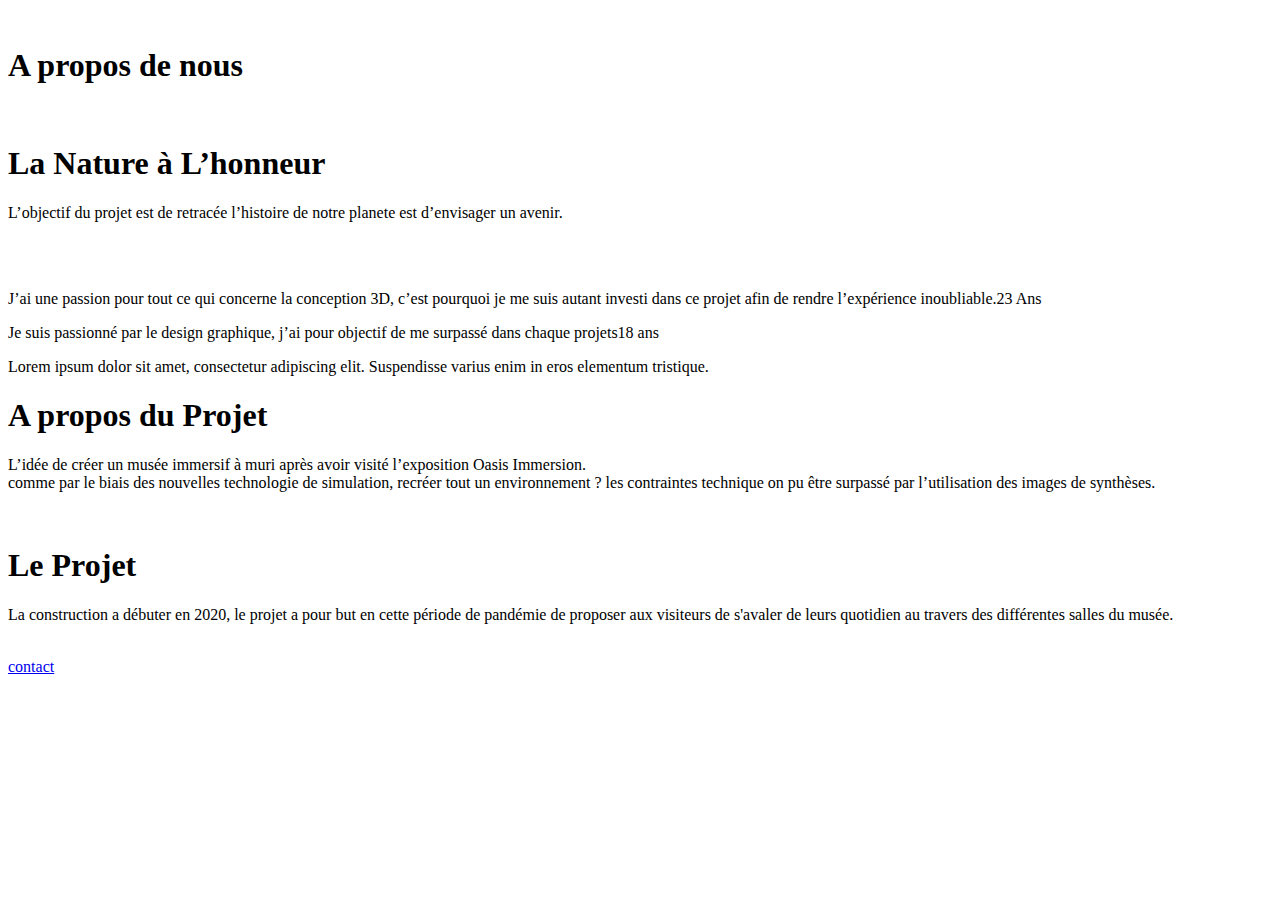
==== Pages/a-propos.html @ 8091b97d "Upload 9 ( Jérémy )" ====
<!DOCTYPE html>
<html>
<head>
  <meta charset="utf-8">
  <title>A propos</title>
  
  <link href="../Dev/Final2/tp3-gpr6-jeremy_nathan_Felix/css/TP3.css" rel="stylesheet" type="text/css">



  <link href="images/favicon.ico" rel="shortcut icon" type="image/x-icon">
  <link href="images/webclip.png" rel="apple-touch-icon">


</head>
<body class="body-a-propos">
  <div class="sectionapvideo wf-section"><img src="images/Masque-à-propos.png"  sizes="(max-width: 479px) 100vw, 300px" srcset="images/Masque-à-propos-p-500.png 500w, images/Masque-à-propos-p-800.png 800w, images/Masque-à-propos-p-1080.png 1080w, images/Masque-à-propos-p-1600.png 1600w, images/Masque-à-propos-p-2000.png 2000w" alt="" class="image"><img src="images/fond-a-propos.jpg"  sizes="(max-width: 1919px) 100vw, 1280px" srcset="images/fond-a-propos-p-500.jpg 500w, images/fond-a-propos-p-800.jpg 800w, images/fond-a-propos-p-1080.jpg 1080w, images/fond-a-propos-p-1600.jpg 1600w, images/fond-a-propos.jpg 1920w" alt="" class="image-2"></div>
  <div class="section-a-propos-de-nous wf-section">
    <h1 class="heading-3">A propos de nous</h1>
    <div class="colonnes-sections-ap">
      <div class="colonne">
        <div class="la-nature-a-lhonneur"><img src="images/icon_clean_energy_earth__dv6opfh72zsm_large.png"  alt="">
          <div class="textbloclnal">
            <h1 class="heading-5">La Nature à L’honneur</h1>
            <p class="lobjetif">L’objectif du projet est de retracée l’histoire de notre planete est d’envisager un avenir.</p>
          </div><img src="images/noun-leaf-1354335-535353.svg"  alt="" class="image-4">
        </div>
      </div>
      <div class="colonne">
        <div class="apdn-bloc"><img src="images/rebecca-orlov-epic-playdate-HGVtA1zSHo4-unsplash.webp"  sizes="(max-width: 479px) 100vw, (max-width: 767px) 50vw, (max-width: 991px) 41vw, (max-width: 1919px) 45vw, (max-width: 5565px) 46vw, 2560px" srcset="images/rebecca-orlov-epic-playdate-HGVtA1zSHo4-unsplash-p-500.webp 500w, images/rebecca-orlov-epic-playdate-HGVtA1zSHo4-unsplash-p-800.webp 800w, images/rebecca-orlov-epic-playdate-HGVtA1zSHo4-unsplash-p-1080.webp 1080w, images/rebecca-orlov-epic-playdate-HGVtA1zSHo4-unsplash-p-1600.webp 1600w, images/rebecca-orlov-epic-playdate-HGVtA1zSHo4-unsplash-p-2000.webp 2000w, images/rebecca-orlov-epic-playdate-HGVtA1zSHo4-unsplash.webp 2560w" alt="" class="image-vert"></div>
        <div class="apdn-text-bloc">
          <p class="txt-apdn">J’ai une passion pour tout ce qui concerne la conception 3D, c’est pourquoi je me suis autant investi dans ce projet afin de rendre l’expérience inoubliable.23 Ans</p>
          <p class="txt-apdn">Je suis passionné par le design graphique, j’ai pour objectif de me surpassé dans chaque projets18 ans</p>
          <p class="txt-apdn">Lorem ipsum dolor sit amet, consectetur adipiscing elit. Suspendisse varius enim in eros elementum tristique. </p>
        </div>
      </div>
    </div>
  </div>
  <div class="section-a-propos-du-projet wf-section">
    <h1 class="heading-3">A propos du Projet</h1>
    <div class="colonnes-sections-ap">
      <div class="colonne">
        <div class="apdp-text-bloc">
          <p class="le-projet">L’idée de créer un musée immersif à muri après avoir visité l’exposition Oasis Immersion.<br>comme par le biais des nouvelles technologie de simulation, recréer tout un environnement ? les contraintes technique on pu être surpassé par l’utilisation des images de synthèses.</p>
        </div>
        <div class="apdn-bloc"><img src="images/rebecca-orlov-epic-playdate-HGVtA1zSHo4-unsplash.webp"  sizes="(max-width: 479px) 100vw, (max-width: 767px) 50vw, (max-width: 991px) 40vw, (max-width: 1919px) 45vw, (max-width: 5565px) 46vw, 2560px" srcset="images/rebecca-orlov-epic-playdate-HGVtA1zSHo4-unsplash-p-500.webp 500w, images/rebecca-orlov-epic-playdate-HGVtA1zSHo4-unsplash-p-800.webp 800w, images/rebecca-orlov-epic-playdate-HGVtA1zSHo4-unsplash-p-1080.webp 1080w, images/rebecca-orlov-epic-playdate-HGVtA1zSHo4-unsplash-p-1600.webp 1600w, images/rebecca-orlov-epic-playdate-HGVtA1zSHo4-unsplash-p-2000.webp 2000w, images/rebecca-orlov-epic-playdate-HGVtA1zSHo4-unsplash.webp 2560w" alt="" class="image-vert"></div>
      </div>
      <div class="colonne">
        <div class="le-projet-bloc">
          <div></div>
          <h1 class="heading-5">Le Projet</h1>
          <p class="le-projet">La construction a débuter en 2020, le projet a pour but en cette période de pandémie de proposer aux visiteurs de s&#x27;avaler de leurs quotidien au travers des différentes salles du musée.</p><img src="images/Chantier-small.webp"  sizes="(max-width: 479px) 100vw, (max-width: 767px) 46vw, (max-width: 991px) 40vw, 45vw" srcset="images/Chantier-small.webp 500w, images/Chantier-small.webp 800w" alt="" class="image-5">
        </div>
      </div>
    </div>
  </div>
  <div class="section-tecnologies-et-boutique wf-section">
    <div class="colonnes-sections-ap"></div>
    <div class="section-contact">
      <a href="#" class="bouton2 w-button">contact</a>
    </div>
  </div>

</body>
</html>
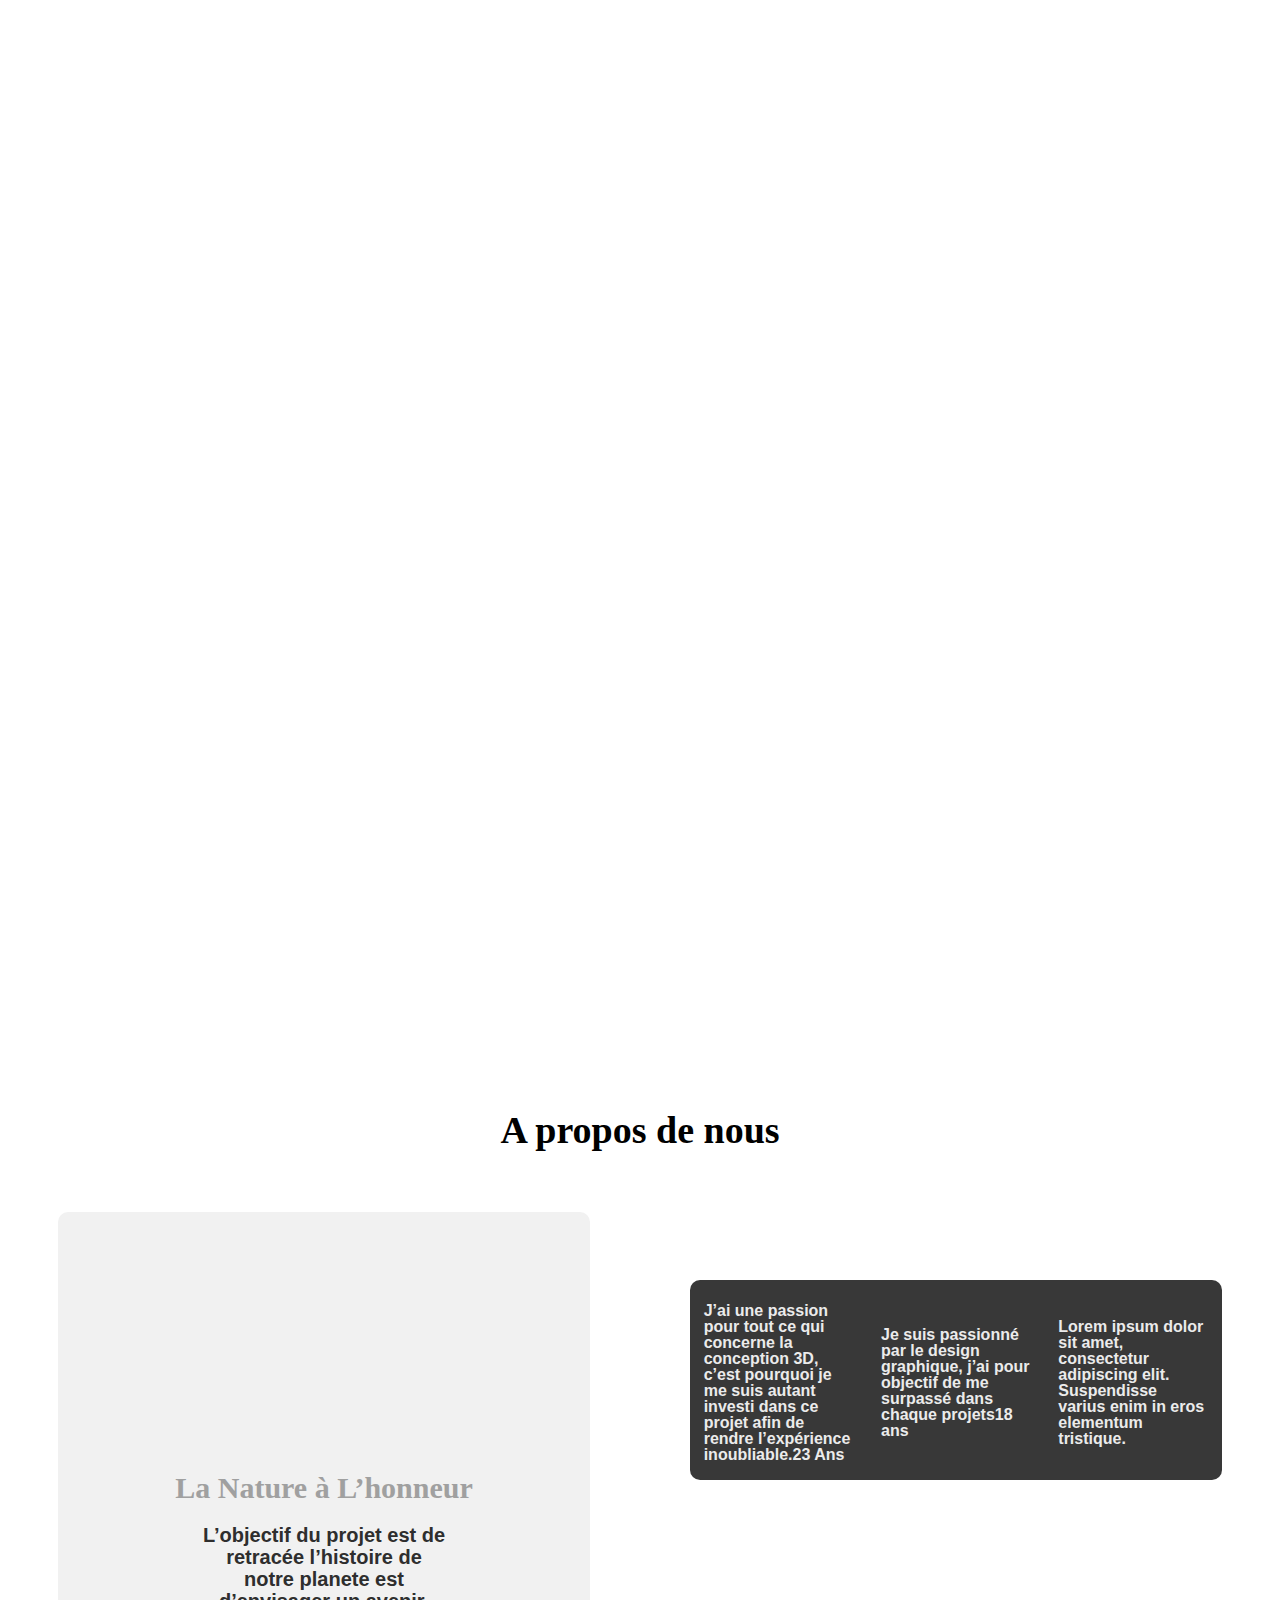
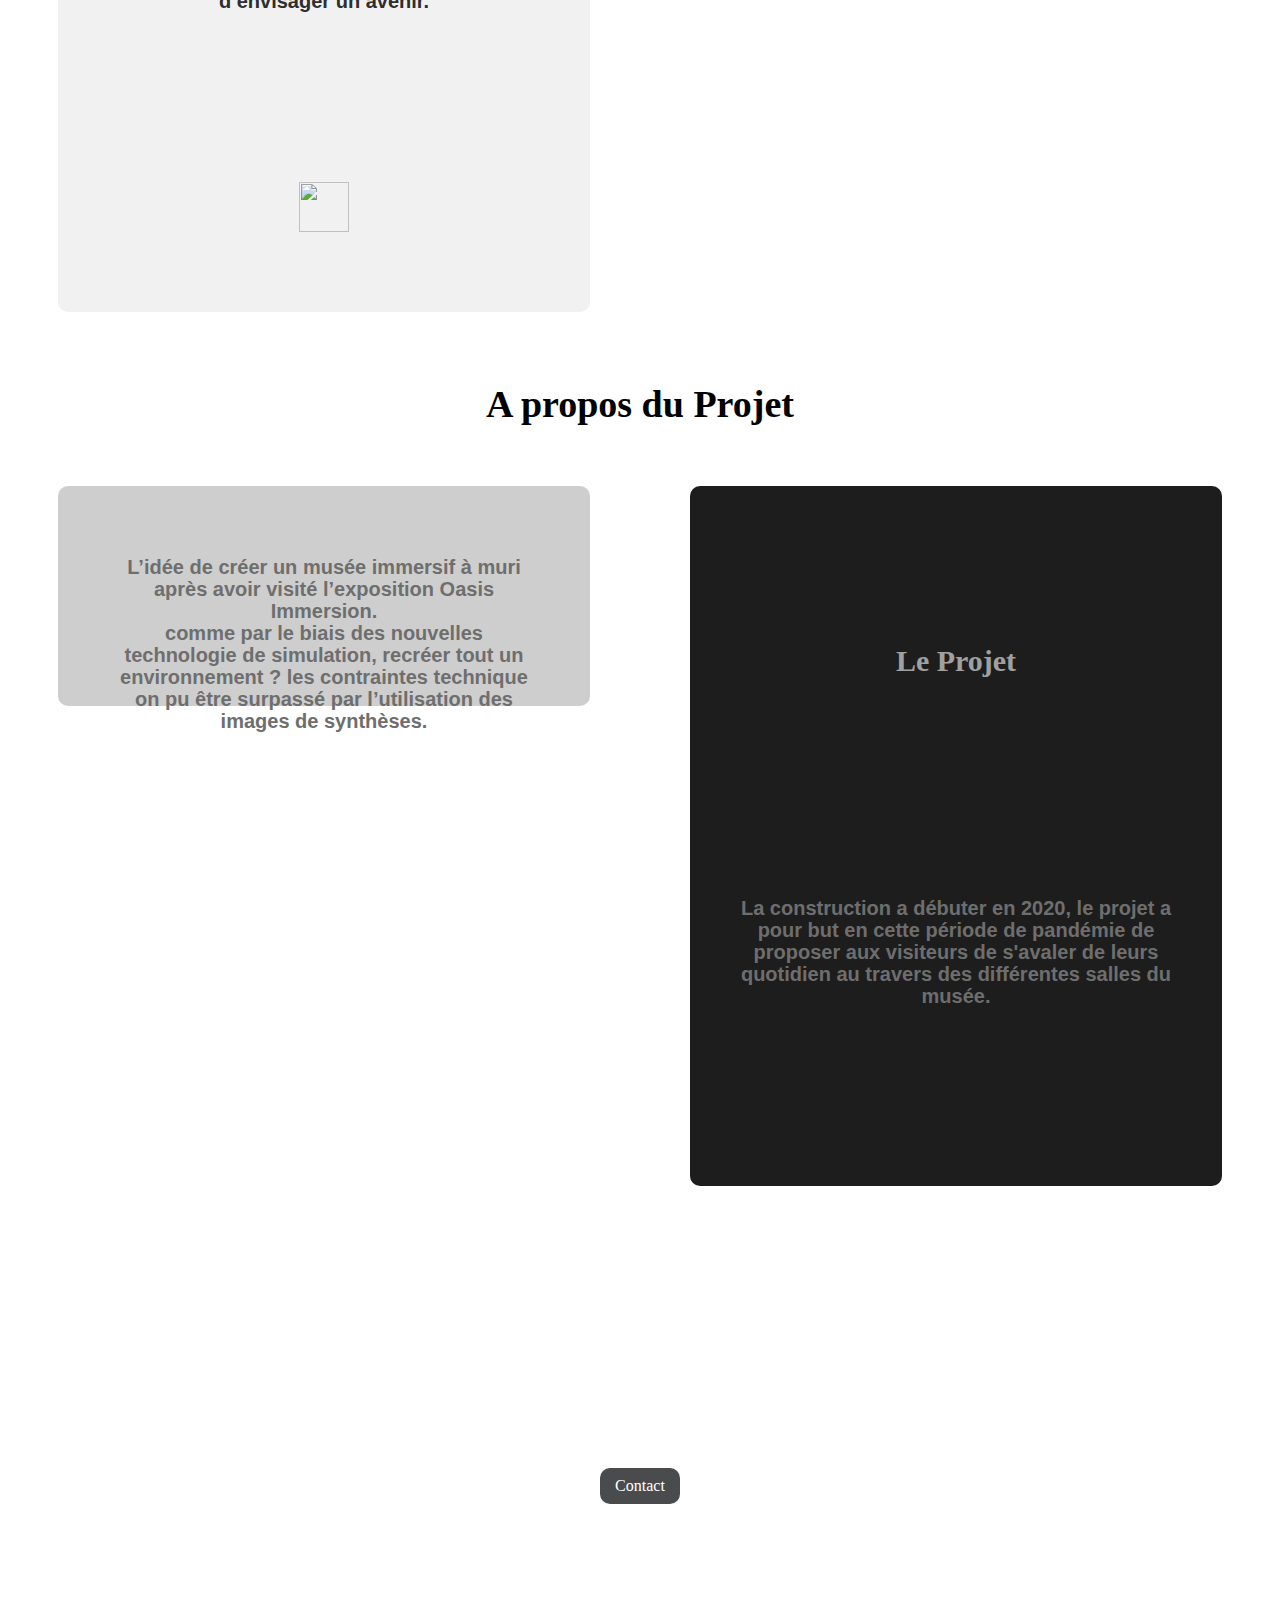
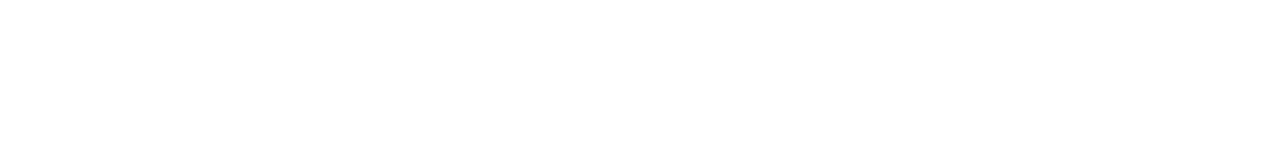
==== commit 4a71781d: "Upload 11 ( Jérémy )" ====
--- a/Pages/a-propos.html
+++ b/Pages/a-propos.html
@@ -4,7 +4,7 @@
   <meta charset="utf-8">
   <title>A propos</title>
   
-  <link href="../Dev/Final2/tp3-gpr6-jeremy_nathan_Felix/css/TP3.css" rel="stylesheet" type="text/css">
+  <link href="../css/TP3.css" rel="stylesheet" type="text/css">
 
 
 
@@ -57,7 +57,7 @@
   <div class="section-tecnologies-et-boutique wf-section">
     <div class="colonnes-sections-ap"></div>
     <div class="section-contact">
-      <a href="#" class="bouton2 w-button">contact</a>
+      <a href="contact.html" class="bouton2 w-button">Contact</a>
     </div>
   </div>
 
--- a/css/TP3.css
+++ b/css/TP3.css
@@ -0,0 +1,1307 @@
+
+/* Style des bodys */
+
+.body-home-page {
+    display: block;
+    -webkit-box-pack: center;
+    -webkit-justify-content: center;
+    -ms-flex-pack: center;
+    justify-content: center;
+    -webkit-box-align: start;
+    -webkit-align-items: flex-start;
+    -ms-flex-align: start;
+    align-items: flex-start;
+    background-color: #000;
+  }
+  
+  .contact-body {
+    display: -webkit-box;
+    display: -webkit-flex;
+    display: -ms-flexbox;
+    display: flex;
+    -webkit-box-pack: center;
+    -webkit-justify-content: center;
+    -ms-flex-pack: center;
+    justify-content: center;
+    -webkit-box-align: center;
+    -webkit-align-items: center;
+    -ms-flex-align: center;
+    align-items: center;
+    background-image: url('../Assets/Muséesalleexterieur.png');
+    background-position: 0px 0px;
+    background-size: auto;
+    /*padding-left: 25%;*/
+  }
+  .contact-body {
+    display: -webkit-box;
+    display: -webkit-flex;
+    display: -ms-flexbox;
+    display: flex;
+    -webkit-box-orient: vertical;
+    -webkit-box-direction: normal;
+    -webkit-flex-direction: column;
+    -ms-flex-direction: column;
+    flex-direction: column;
+    -webkit-justify-content: space-around;
+    -ms-flex-pack: distribute;
+    justify-content: space-around;
+    -webkit-box-align: center;
+    -webkit-align-items: center;
+    -ms-flex-align: center;
+    align-items: center;
+    background-color: #000;
+  }
+  
+  .body-2 {
+    display: -webkit-box;
+    display: -webkit-flex;
+    display: -ms-flexbox;
+    display: flex;
+    -webkit-box-orient: vertical;
+    -webkit-box-direction: normal;
+    -webkit-flex-direction: column;
+    -ms-flex-direction: column;
+    flex-direction: column;
+    -webkit-box-pack: center;
+    -webkit-justify-content: center;
+    -ms-flex-pack: center;
+    justify-content: center;
+    -webkit-box-align: center;
+    -webkit-align-items: center;
+    -ms-flex-align: center;
+    align-items: center;
+    background-color: #000;
+    color: #444;
+  }
+  
+  .body-a-propos {
+    background-color: #fff;
+  }
+  
+  .bodysalles {
+    background-color: #000;
+  }
+ 
+  .body-boutique {
+    max-height: 200vh;
+    background-color: #000;
+  }
+
+  /*Images */
+
+  .div-block-home-logo-text {
+    position: relative;
+    display: -webkit-box;
+    display: -webkit-flex;
+    display: -ms-flexbox;
+    display: flex;
+    margin-left: 50px;
+    -webkit-box-align: center;
+    -webkit-align-items: center;
+    -ms-flex-align: center;
+    align-items: center;
+  }
+  
+  .image {
+    position: absolute;
+    top: 0px;
+    z-index: 10;
+  }
+  
+  .imagemusee {
+    width: 700px;
+    height: 500px;
+    border-radius: 10px;
+    background-color: transparent;
+    background-image: url('https://d3e54v103j8qbb.cloudfront.net/img/background-image.svg');
+    background-position: 0px 0px;
+    background-size: auto;
+  }
+  .image-2 {
+    position: absolute;
+    top: 0px;
+    height: auto;
+    max-height: 800px;
+  }
+
+  .image-3 {
+    max-width: 200px;
+  }
+
+  .image-4 {
+    width: 50px;
+    height: 50px;
+  }
+
+  .image-6 {
+    width: 100px;
+    max-width: none;
+  }
+
+  .image-vert {
+    border-radius: 10px;
+  }
+
+  img {
+    max-width: 100%;
+    vertical-align: middle;
+    display: inline-block;
+  }
+
+  .imageap {
+    border-radius: 8px;
+    background-image: url('https://d3e54v103j8qbb.cloudfront.net/img/background-image.svg');
+    background-position: 0px 0px;
+    background-size: auto;
+  }
+  
+  .imageboutique {
+    display: -webkit-box;
+    display: -webkit-flex;
+    display: -ms-flexbox;
+    display: flex;
+    height: 50vh;
+    -webkit-justify-content: space-around;
+    -ms-flex-pack: distribute;
+    justify-content: space-around;
+    -webkit-box-align: center;
+    -webkit-align-items: center;
+    -ms-flex-align: center;
+    align-items: center;
+  }
+  
+
+  .imageapropos {
+    width: 700px;
+    height: 500px;
+    border-radius: 10px;
+    background-image: url('https://d3e54v103j8qbb.cloudfront.net/img/background-image.svg');
+    background-position: 0px 0px;
+    background-size: auto;
+  }
+
+  .imageboutiaue {
+    width: 700px;
+    height: 500px;
+    border-radius: 10px;
+  }
+  
+  .logo-du-musee {
+    display: -webkit-box;
+    display: -webkit-flex;
+    display: -ms-flexbox;
+    display: flex;
+    width: 150px;
+    height: 100px;
+    -webkit-box-orient: horizontal;
+    -webkit-box-direction: normal;
+    -webkit-flex-direction: row;
+    -ms-flex-direction: row;
+    flex-direction: row;
+    -webkit-justify-content: space-around;
+    -ms-flex-pack: distribute;
+    justify-content: space-around;
+    -webkit-box-align: center;
+    -webkit-align-items: center;
+    -ms-flex-align: center;
+    align-items: center;
+    border-radius: 8px;
+    background-color: #eee;
+  }
+
+  .icon {
+    background-image: url('https://d3e54v103j8qbb.cloudfront.net/img/background-image.svg');
+    background-position: 0px 0px;
+    background-size: contain;
+  }
+
+  .image-7 {
+    width: 200px;
+    max-width: none;
+  }
+
+  .image-8 {
+    width: 100px;
+    max-width: none;
+  }
+
+ /*  Titres  */
+  
+ .titre-choisir-une-epoque {
+  font-family: Montserrat, sans-serif;
+  color: #fff;
+  font-weight: 900;
+  text-align: center;
+  text-transform: uppercase;
+}
+
+
+/*  Heading  */ 
+
+.heading-2 {
+  text-align: center;
+}
+
+.heading-3 {
+  text-align: center;
+}
+
+.heading-4 {
+  text-align: center;
+}
+
+.heading-5 {
+  color: #a0a0a0;
+  font-size: 30px;
+  line-height: 32px;
+  text-align: center;
+}
+
+.heading-6-contact {
+  margin-bottom: 5px;
+  margin-left: 10px;
+  line-height: 20px;
+  text-transform: uppercase;
+}
+
+.heading-6 {
+  margin-top: 50px;
+  font-family: 'Open Sans', sans-serif;
+  color: #000;
+  font-size: 30px;
+  line-height: 35px;
+  text-align: center;
+}
+
+  /* Textes */
+
+
+  .blocktextbutton {
+    color: #fff;
+    font-family: Arial, Helvetica, sans-serif;
+
+  }
+  .text-block {
+    color: #fff;
+    font-size: 50px;
+    line-height: 50px;
+    text-align: left;
+  }
+  .div-block-home-logo-text {
+    position: relative;
+    display: -webkit-box;
+    display: -webkit-flex;
+    display: -ms-flexbox;
+    display: flex;
+    margin-left: 50px;
+    -webkit-box-align: center;
+    -webkit-align-items: center;
+    -ms-flex-align: center;
+    align-items: center;
+  }
+  .text-block-2 {
+    margin-left: 5%;
+    font-size: 20px;
+    font-weight: 700;
+  }
+  .text-block-3 {
+    font-size: 20px;
+    font-weight: 700;
+  }
+  .text-vivez-une-experience {
+    font-family: Montserrat, sans-serif;
+    color: #fff;
+    font-weight: 700;
+    text-align: center;
+    text-transform: uppercase;
+  }
+  .text-field {
+    border-radius: 10px;
+  }
+
+  .text-field-2 {
+    border-radius: 10px;
+  }
+
+  .textarea {
+    border-radius: 10px;
+  }
+  
+  .separator-text {
+    width: 2px;
+    height: 15px;
+    background-color: #fff;
+  }
+
+  .separator {
+    width: 50px;
+    height: 50px;
+    max-width: 50px;
+  }
+  
+  .text-field {
+    border-radius: 10px;
+  }
+
+  .text-field-2 {
+    border-radius: 10px;
+  }
+
+  .textarea {
+    border-radius: 10px;
+  }
+
+  .textbloclnal {
+    display: -webkit-box;
+    display: -webkit-flex;
+    display: -ms-flexbox;
+    display: flex;
+    -webkit-box-orient: vertical;
+    -webkit-box-direction: normal;
+    -webkit-flex-direction: column;
+    -ms-flex-direction: column;
+    flex-direction: column;
+    -webkit-justify-content: space-around;
+    -ms-flex-pack: distribute;
+    justify-content: space-around;
+    -webkit-box-align: center;
+    -webkit-align-items: center;
+    -ms-flex-align: center;
+    align-items: center;
+  }
+
+  .lobjetif {
+    max-width: 250px;
+    margin-top: 10px;
+    font-family: 'Open Sans', sans-serif;
+    color: #2e2e2e;
+    font-size: 20px;
+    line-height: 22px;
+    font-weight: 800;
+    text-align: center;
+  }
+
+  .apdn-text-bloc {
+    display: -webkit-box;
+    display: -webkit-flex;
+    display: -ms-flexbox;
+    display: flex;
+    height: auto;
+    min-height: 200px;
+    margin-top: 50px;
+    -webkit-box-orient: horizontal;
+    -webkit-box-direction: normal;
+    -webkit-flex-direction: row;
+    -ms-flex-direction: row;
+    flex-direction: row;
+    -webkit-justify-content: space-around;
+    -ms-flex-pack: distribute;
+    justify-content: space-around;
+    -webkit-box-align: center;
+    -webkit-align-items: center;
+    -ms-flex-align: center;
+    align-items: center;
+    border-radius: 10px;
+    background-color: #383838;
+  }
+
+  .txt-apdn {
+    max-width: 150px;
+    margin-right: 10px;
+    margin-left: 10px;
+    font-family: 'Open Sans', sans-serif;
+    color: #ebebeb;
+    line-height: 16px;
+    font-weight: 700;
+    text-align: left;
+  }
+
+
+ 
+
+/* Buttons */
+
+  .button {
+    border-radius: 0px;
+    background-color: transparent;
+    font-weight: 700;
+    text-align: center;
+    text-transform: uppercase;
+    color: #fff;
+    text-decoration: none;
+    font-family: Arial, Helvetica, sans-serif; 
+  }
+  
+  .button.w--current {
+    margin-right: 50px;
+  }
+  
+  .button-2 {
+    border-radius: 10px;
+  }
+
+  .button-present {
+    margin-right: 10px;
+  }
+  .button-present.w--current {
+    margin-right: 0px;
+    border-radius: 10px;
+  }
+  .button-futur {
+    padding-left: 10px;
+  }
+  
+  .button-futur.w--current {
+    padding-left: 15px;
+    border-radius: 10px;
+  }
+  
+  .bouton2 {
+    border-radius: 10px;
+    background-color: #000;
+
+  }
+
+  .bouton-pass {
+    margin-left: 0px;
+  }
+  
+  .bouton-pass.w--current {
+    border-radius: 10px;
+  }
+
+  .block-de-bouton-epoque {
+    position: absolute;
+    bottom: 10%;
+    display: -webkit-box;
+    display: -webkit-flex;
+    display: -ms-flexbox;
+    display: flex;
+    width: 50%;
+    -webkit-box-orient: horizontal;
+    -webkit-box-direction: normal;
+    -webkit-flex-direction: row;
+    -ms-flex-direction: row;
+    flex-direction: row;
+    -webkit-justify-content: space-around;
+    -ms-flex-pack: distribute;
+    justify-content: space-around;
+    -webkit-box-align: center;
+    -webkit-align-items: center;
+    -ms-flex-align: center;
+    align-items: center;
+  }
+
+  .w-button {
+    display: inline-block;
+    padding: 9px 15px;
+    background-color: #4a4b4d;
+    color: white;
+    border: 0;
+    line-height: inherit;
+    text-decoration: none;
+    cursor: pointer;
+    border-radius: 10;
+  }
+
+/* Blocs */
+
+.div-block {
+  width: 100%;
+  height: 100%;
+}
+
+.bloctab {
+  display: -webkit-box;
+  display: -webkit-flex;
+  display: -ms-flexbox;
+  display: flex;
+  width: 100%;
+  height: 100%;
+  justify-content: space-around;
+  padding-left: 15%;
+}
+
+
+
+.div-block-2 {
+  border-radius: 8px;
+  background-image: url('https://d3e54v103j8qbb.cloudfront.net/img/background-image.svg');
+  background-position: 0px 0px;
+  background-size: auto;
+}
+
+
+
+.div-block-3 {
+  display: -webkit-box;
+  display: -webkit-flex;
+  display: -ms-flexbox;
+  display: flex;
+  -webkit-justify-content: space-around;
+  -ms-flex-pack: distribute;
+  justify-content: space-around;
+  -webkit-box-align: center;
+  -webkit-align-items: center;
+  -ms-flex-align: center;
+  align-items: center;
+  border-radius: 8px;
+  background-color: #494949;
+}
+
+
+.div-block-4 {
+  width: 50px;
+  height: 50px;
+  background-color: #69ff3b;
+  color: transparent;
+}
+
+.div-block-5 {
+  width: 500px;
+  height: 250px;
+}
+  
+.bock-contact-blur {
+  width: 1000px;
+  height: 500px;
+  border-radius: 10px;
+  background-color: rgba(78, 78, 78, 0.28);
+}
+  
+.div-block-6 {
+  display: -webkit-box;
+  display: -webkit-flex;
+  display: -ms-flexbox;
+  display: flex;
+  -webkit-box-orient: horizontal;
+  -webkit-box-direction: normal;
+  -webkit-flex-direction: row;
+  -ms-flex-direction: row;
+  flex-direction: row;
+  -webkit-box-pack: justify;
+  -webkit-justify-content: space-between;
+  -ms-flex-pack: justify;
+  justify-content: space-between;
+  -webkit-box-align: center;
+  -webkit-align-items: center;
+  -ms-flex-align: center;
+  align-items: center;
+}
+
+.product-box {
+  margin: 50px;
+}
+
+.contact-block {
+  display: -webkit-box;
+  display: -webkit-flex;
+  display: -ms-flexbox;
+  display: flex;
+  max-width: 900px;
+  min-height: 250px;
+  min-width: 900px;
+  -webkit-box-orient: horizontal;
+  -webkit-box-direction: normal;
+  -webkit-flex-direction: row;
+  -ms-flex-direction: row;
+  flex-direction: row;
+  -webkit-box-pack: start;
+  -webkit-justify-content: flex-start;
+  -ms-flex-pack: start;
+  justify-content: flex-start;
+  border-radius: 10px;
+}
+
+.div-bloc-c {
+  width: 50%;
+  border-top-right-radius: 10px;
+  border-bottom-right-radius: 10px;
+  background-color: #fff;
+}
+
+.div-bloc-c.bleu {
+  display: -webkit-box;
+  display: -webkit-flex;
+  display: -ms-flexbox;
+  display: flex;
+  -webkit-box-pack: center;
+  -webkit-justify-content: center;
+  -ms-flex-pack: center;
+  justify-content: center;
+  -webkit-box-align: center;
+  -webkit-align-items: center;
+  -ms-flex-align: center;
+  align-items: center;
+  border-radius: 10px 0px 0px 10px;
+  background-color: rgb(83, 170, 163);
+}
+
+.div-bloc-c.rouge {
+  display: -webkit-box;
+  display: -webkit-flex;
+  display: -ms-flexbox;
+  display: flex;
+  -webkit-box-pack: center;
+  -webkit-justify-content: center;
+  -ms-flex-pack: center;
+  justify-content: center;
+  -webkit-box-align: center;
+  -webkit-align-items: center;
+  -ms-flex-align: center;
+  align-items: center;
+  border-radius: 10px 0px 0px 10px;
+  background-color: rgb(83, 170, 163);
+}
+
+.div-bloc-c.green {
+  display: -webkit-box;
+  display: -webkit-flex;
+  display: -ms-flexbox;
+  display: flex;
+  -webkit-box-pack: center;
+  -webkit-justify-content: center;
+  -ms-flex-pack: center;
+  justify-content: center;
+  -webkit-box-align: center;
+  -webkit-align-items: center;
+  -ms-flex-align: center;
+  align-items: center;
+  border-radius: 10px 0px 0px 10px;
+  background-color: rgb(83, 170, 163);
+}
+
+.div-block-7 {
+  display: -webkit-box;
+  display: -webkit-flex;
+  display: -ms-flexbox;
+  display: flex;
+  margin-left: 10px;
+  -webkit-box-pack: start;
+  -webkit-justify-content: flex-start;
+  -ms-flex-pack: start;
+  justify-content: flex-start;
+  -webkit-box-align: center;
+  -webkit-align-items: center;
+  -ms-flex-align: center;
+  align-items: center;
+}
+
+.text-block-4 {
+  color: #5c5c5c;
+  font-weight: 700;
+}
+
+.div-block-8 {
+  width: 6px;
+  height: 6px;
+  margin-right: 5px;
+  border-style: none;
+  border-width: 2px;
+  border-color: #00d4ff;
+  border-radius: 10px;
+  background-color: #00ff84;
+}
+
+.div-block-8.orange {
+  background-color: #ff8400;
+}
+  /* Paragraphes */
+
+  .paragraph {
+    max-width: 750px;
+  }
+  
+  
+  .paragraph-2 {
+    max-width: 700px;
+    margin-left: 40px;
+    font-size: 20px;
+    line-height: 25px;
+    font-weight: 400;
+    display: block;
+    max-width: 300px;
+    margin-left: 50px;
+    -webkit-box-align: center;
+    -webkit-align-items: center;
+    -ms-flex-align: center;
+    align-items: center;
+    color: #ebebeb;
+    font-size: 20px;
+    line-height: 22px;
+    font-weight: 700;
+    font-family: Arial, Helvetica, sans-serif;
+  }
+
+  .paragraph-3 {
+    max-width: 250px;
+    color: #d6d6d6;
+    font-family: Arial, Helvetica, sans-serif;
+  }
+  
+
+  .paragraph-4 {
+    max-width: 250px;
+  }
+
+
+  .body {
+    margin: 0;
+    min-height: 100%;
+    background-color: #fff;
+    font-family: Arial, sans-serif;
+    font-size: 14px;
+    line-height: 20px;
+    color: #333;
+  }
+
+  h1,
+  h2,
+  h3,
+  h4,
+  h5,
+  h6 {
+    font-weight: bold;
+    margin-bottom: 10px;
+  }
+  h1 {
+    font-size: 38px;
+    line-height: 44px;
+    margin-top: 20px;
+  }
+  h2 {
+    font-size: 32px;
+    line-height: 36px;
+    margin-top: 20px;
+  }
+  h3 {
+    font-size: 24px;
+    line-height: 30px;
+    margin-top: 20px;
+  }
+  h4 {
+    font-size: 18px;
+    line-height: 24px;
+    margin-top: 10px;
+  }
+  h5 {
+    font-size: 14px;
+    line-height: 20px;
+    margin-top: 10px;
+  }
+  h6 {
+    font-size: 12px;
+    line-height: 18px;
+    margin-top: 10px;
+  }
+  p {
+    margin-top: 30;
+    margin-bottom: 10px;
+  }
+  
+
+  
+  /* Sections */
+ 
+  .sectionnormandie {
+    display: -webkit-box;
+    display: -webkit-flex;
+    display: -ms-flexbox;
+    display: flex;
+    height: 70%;
+    min-height: 500px;
+    margin-top: 10px;
+    -webkit-justify-content: space-around;
+    -ms-flex-pack: distribute;
+    justify-content: space-around;
+    -webkit-box-align: center;
+    -webkit-align-items: center;
+    -ms-flex-align: center;
+    align-items: center;
+    border-style: none;
+    border-width: 1px;
+    border-color: #fff;
+    border-radius: 10px;
+  }
+  
+  .section-2 {
+    display: -webkit-box;
+    display: -webkit-flex;
+    display: -ms-flexbox;
+    display: flex;
+    height: 30%;
+    min-height: 100px;
+    -webkit-box-pack: start;
+    -webkit-justify-content: flex-start;
+    -ms-flex-pack: start;
+    justify-content: flex-start;
+    -webkit-box-align: center;
+    -webkit-align-items: center;
+    -ms-flex-align: center;
+    align-items: center;
+    border-style: solid;
+    border-width: 1px;
+    border-color: #fff;
+    border-radius: 10px;
+    background-color: #000;
+  }
+  
+  .homepagesectionmusee {
+    display: -webkit-box;
+    display: -webkit-flex;
+    display: -ms-flexbox;
+    display: flex;
+    height: 50vh;
+    -webkit-box-orient: horizontal;
+    -webkit-box-direction: normal;
+    -webkit-flex-direction: row;
+    -ms-flex-direction: row;
+    flex-direction: row;
+    -webkit-justify-content: space-around;
+    -ms-flex-pack: distribute;
+    justify-content: space-around;
+    -webkit-box-align: center;
+    -webkit-align-items: center;
+    -ms-flex-align: center;
+    align-items: center;
+  }
+    
+  .homepagesectionapropos {
+    display: -webkit-box;
+    display: -webkit-flex;
+    display: -ms-flexbox;
+    display: flex;
+    height: 50vh;
+    -webkit-justify-content: space-around;
+    -ms-flex-pack: distribute;
+    justify-content: space-around;
+    -webkit-box-align: center;
+    -webkit-align-items: center;
+    -ms-flex-align: center;
+    align-items: center;
+  }
+
+  .homepagesectionboutique {
+    height: 50vh;
+  }
+
+  .sectionapvideo {
+    display: -webkit-box;
+    display: -webkit-flex;
+    display: -ms-flexbox;
+    display: flex;
+    height: 1080px;
+    -webkit-box-pack: center;
+    -webkit-justify-content: center;
+    -ms-flex-pack: center;
+    justify-content: center;
+    -webkit-box-align: center;
+    -webkit-align-items: center;
+    -ms-flex-align: center;
+    align-items: center;
+  }
+  
+  .section-contact {
+    display: -webkit-box;
+    display: -webkit-flex;
+    display: -ms-flexbox;
+    display: flex;
+    height: 500px;
+    -webkit-box-orient: vertical;
+    -webkit-box-direction: normal;
+    -webkit-flex-direction: column;
+    -ms-flex-direction: column;
+    flex-direction: column;
+    -webkit-box-pack: center;
+    -webkit-justify-content: center;
+    -ms-flex-pack: center;
+    justify-content: center;
+    -webkit-box-align: center;
+    -webkit-align-items: center;
+    -ms-flex-align: center;
+    align-items: center;
+  }
+
+
+
+
+  
+  .le-projet {
+    display: -webkit-box;
+    display: -webkit-flex;
+    display: -ms-flexbox;
+    display: flex;
+    height: 200px;
+    max-width: 100%;
+    min-width: 150px;
+    margin-bottom: 0px;
+    padding: 50px;
+    -webkit-box-orient: vertical;
+    -webkit-box-direction: normal;
+    -webkit-flex-direction: column;
+    -ms-flex-direction: column;
+    flex-direction: column;
+    -webkit-justify-content: space-around;
+    -ms-flex-pack: distribute;
+    justify-content: space-around;
+    -webkit-box-align: center;
+    -webkit-align-items: center;
+    -ms-flex-align: center;
+    align-items: center;
+    background-color: rgba(32, 32, 32, 0);
+    font-family: 'Open Sans', sans-serif;
+    color: #6e6e6e;
+    font-size: 20px;
+    line-height: 22px;
+    font-weight: 700;
+    text-align: center;
+    border-radius: 10px;
+  }
+
+  .le-projet-bloc {
+    display: -webkit-box;
+    display: -webkit-flex;
+    display: -ms-flexbox;
+    display: flex;
+    height: 100%;
+    min-height: 700px;
+    -webkit-box-orient: vertical;
+    -webkit-box-direction: normal;
+    -webkit-flex-direction: column;
+    -ms-flex-direction: column;
+    flex-direction: column;
+    -webkit-box-pack: justify;
+    -webkit-justify-content: space-between;
+    -ms-flex-pack: justify;
+    justify-content: space-between;
+    -webkit-box-align: center;
+    -webkit-align-items: center;
+    -ms-flex-align: center;
+    align-items: center;
+    border-radius: 10px;
+    background-color: #1d1d1d;
+  }
+
+  .apropos-de-nous-cases {
+    display: -webkit-box;
+    display: -webkit-flex;
+    display: -ms-flexbox;
+    display: flex;
+  }
+  
+  .plan-contact {
+    background-image: url('https://d3e54v103j8qbb.cloudfront.net/img/background-image.svg');
+    background-position: 0px 0px;
+    background-size: auto;
+  }
+
+
+/* Colonnes */
+
+  .columns {
+    display: -webkit-box;
+    display: -webkit-flex;
+    display: -ms-flexbox;
+    display: flex;
+    width: 100%;
+    -webkit-box-orient: horizontal;
+    -webkit-box-direction: normal;
+    -webkit-flex-direction: row;
+    -ms-flex-direction: row;
+    flex-direction: row;
+    -webkit-box-align: stretch;
+    -webkit-align-items: stretch;
+    -ms-flex-align: stretch;
+    align-items: stretch;
+  }
+  
+   .column {
+    border-style: solid;
+    border-width: 1px;
+    border-color: #fff;
+    border-radius: 10px;
+  }
+  
+  .column-2 {
+    border-style: solid;
+    border-width: 1px;
+    border-color: #fff;
+    border-radius: 10px;
+  }
+  
+  .columns-2 {
+    width: 100vw;
+    height: 100%;
+  }
+  
+  .column-3 {
+    display: -webkit-box;
+    display: -webkit-flex;
+    display: -ms-flexbox;
+    display: flex;
+    padding-left: 10px;
+    -webkit-box-pack: center;
+    -webkit-justify-content: center;
+    -ms-flex-pack: center;
+    justify-content: center;
+    -webkit-box-align: center;
+    -webkit-align-items: center;
+    -ms-flex-align: center;
+    align-items: center;
+  }
+  
+  .columns-3 {
+    height: 100%;
+  }
+
+  .column-4 {
+    display: -webkit-box;
+    display: -webkit-flex;
+    display: -ms-flexbox;
+    display: flex;
+    -webkit-box-pack: center;
+    -webkit-justify-content: center;
+    -ms-flex-pack: center;
+    justify-content: center;
+    -webkit-box-align: center;
+    -webkit-align-items: center;
+    -ms-flex-align: center;
+    align-items: center;
+  }
+  
+  .section-colonne {
+    width: 50%;
+  }
+
+  .section-1-boutique {
+    display: -webkit-box;
+    display: -webkit-flex;
+    display: -ms-flexbox;
+    display: flex;
+    height: 100%;
+    -webkit-box-orient: horizontal;
+    -webkit-box-direction: normal;
+    -webkit-flex-direction: row;
+    -ms-flex-direction: row;
+    flex-direction: row;
+    -webkit-justify-content: space-around;
+    -ms-flex-pack: distribute;
+    justify-content: space-around;
+    -webkit-box-align: stretch;
+    -webkit-align-items: stretch;
+    -ms-flex-align: stretch;
+    align-items: stretch;
+  }
+
+  .colonnes-sections-ap {
+    display: -webkit-box;
+    display: -webkit-flex;
+    display: -ms-flexbox;
+    display: flex;
+    -webkit-box-pack: center;
+    -webkit-justify-content: center;
+    -ms-flex-pack: center;
+    justify-content: center;
+  }
+  
+  .colonne {
+    width: 50%;
+    margin: 50px;
+  }
+  
+/* UI */ 
+
+  .navbar {
+    display: -webkit-box;
+    display: -webkit-flex;
+    display: -ms-flexbox;
+    display: flex;
+    height: 200px;
+    -webkit-box-pack: justify;
+    -webkit-justify-content: space-between;
+    -ms-flex-pack: justify;
+    justify-content: space-between;
+    -webkit-box-align: center;
+    -webkit-align-items: center;
+    -ms-flex-align: center;
+    align-items: center;
+    background-color: #000;
+  }
+  
+  
+  @media screen and (min-width: 1920px) {
+    .navbar {
+      border-bottom: 2px none #fff;
+      background-color: #000;
+    }
+  }
+  
+  * {
+    -webkit-box-sizing: border-box;
+    -moz-box-sizing: border-box;
+    box-sizing: border-box;
+  }
+
+  .apdp-text-bloc {
+    display: -webkit-box;
+    display: -webkit-flex;
+    display: -ms-flexbox;
+    display: flex;
+    margin-bottom: 50px;
+    -webkit-box-pack: center;
+    -webkit-justify-content: center;
+    -ms-flex-pack: center;
+    justify-content: center;
+    -webkit-box-align: center;
+    -webkit-align-items: center;
+    -ms-flex-align: center;
+    align-items: center;
+    border-radius: 10px;
+    background-color: #cecece;
+  }
+  
+  .tabs {
+    width: 100%;
+    height: 100%;
+    min-height: 700px;
+  }
+  
+  .tab-pane-tab-1 {
+    width: 100vw;
+    padding-top: 50px;
+    padding-bottom: 50px;
+  }
+  
+  .tab-pane-tab-2 {
+    width: 100vw;
+    padding-top: 50px;
+    padding-bottom: 50px;
+  }
+  
+  .tab-pane-tab-3 {
+    width: 100vw;
+    padding-top: 50px;
+    padding-bottom: 50px;
+  }
+  
+
+  .tabs-content {
+    display: -webkit-box;
+    display: -webkit-flex;
+    display: -ms-flexbox;
+    display: flex;
+    -webkit-box-pack: justify;
+    -webkit-justify-content: space-between;
+    -ms-flex-pack: justify;
+    justify-content: space-between;
+    align-items: center;
+  }
+
+  @media screen and (max-width: 479px) {
+    .tab-pane-tab-3 {
+      padding-top: 50px;
+    }
+  }
+
+  .la-nature-a-lhonneur {
+    display: -webkit-box;
+    display: -webkit-flex;
+    display: -ms-flexbox;
+    display: flex;
+    height: 100%;
+    min-height: 700px;
+    min-width: auto;
+    -webkit-box-orient: vertical;
+    -webkit-box-direction: normal;
+    -webkit-flex-direction: column;
+    -ms-flex-direction: column;
+    flex-direction: column;
+    -webkit-justify-content: space-around;
+    -ms-flex-pack: distribute;
+    justify-content: space-around;
+    -webkit-box-align: center;
+    -webkit-align-items: center;
+    -ms-flex-align: center;
+    align-items: center;
+    border-radius: 10px;
+    background-color: #f1f1f1;
+    color: #d6d6d6;
+  }
+  
+  
+  /* Utility */
+  
+  .utility-page-wrap {
+    display: -webkit-box;
+    display: -webkit-flex;
+    display: -ms-flexbox;
+    display: flex;
+    width: 100vw;
+    height: 100vh;
+    max-height: 100%;
+    max-width: 100%;
+    -webkit-box-pack: center;
+    -webkit-justify-content: center;
+    -ms-flex-pack: center;
+    justify-content: center;
+    -webkit-box-align: center;
+    -webkit-align-items: center;
+    -ms-flex-align: center;
+    align-items: center;
+  }
+  
+  .utility-page-content {
+    display: -webkit-box;
+    display: -webkit-flex;
+    display: -ms-flexbox;
+    display: flex;
+    width: 260px;
+    -webkit-box-orient: vertical;
+    -webkit-box-direction: normal;
+    -webkit-flex-direction: column;
+    -ms-flex-direction: column;
+    flex-direction: column;
+    text-align: center;
+  }
+  
+  .utility-page-form {
+    display: -webkit-box;
+    display: -webkit-flex;
+    display: -ms-flexbox;
+    display: flex;
+    -webkit-box-orient: vertical;
+    -webkit-box-direction: normal;
+    -webkit-flex-direction: column;
+    -ms-flex-direction: column;
+    flex-direction: column;
+    -webkit-box-align: stretch;
+    -webkit-align-items: stretch;
+    -ms-flex-align: stretch;
+    align-items: stretch;
+  }
+   
+  
+  .w-form-fail {
+    display: none;
+    margin-top: 10px;
+    padding: 10px;
+    background-color: #ffdede;
+  }
+
+  .w-form-done {
+    display: none;
+    padding: 20px;
+    text-align: center;
+    background-color: #dddddd;
+  }
+
+  .w-form {
+    margin: 0 0 15px;
+  }
+
+  .link-2 {
+    color: #000;
+  }
+
+  
+
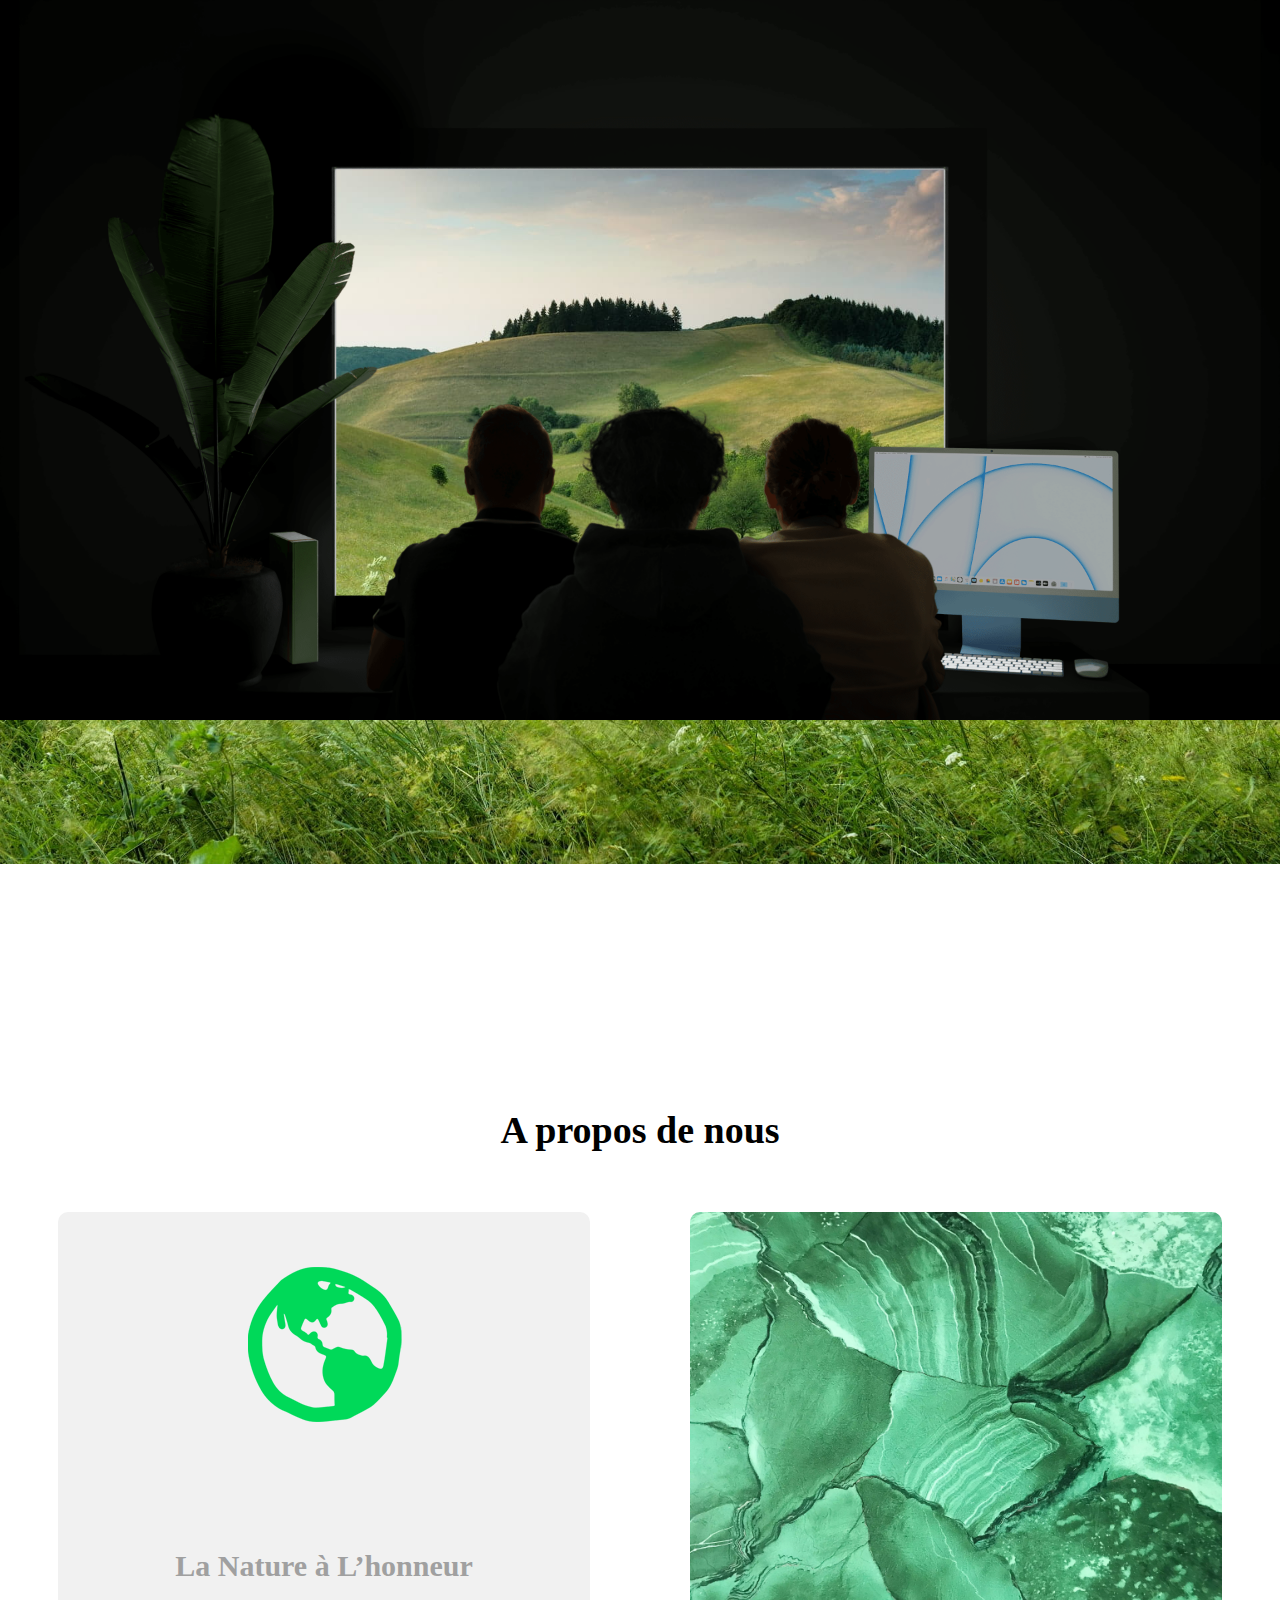
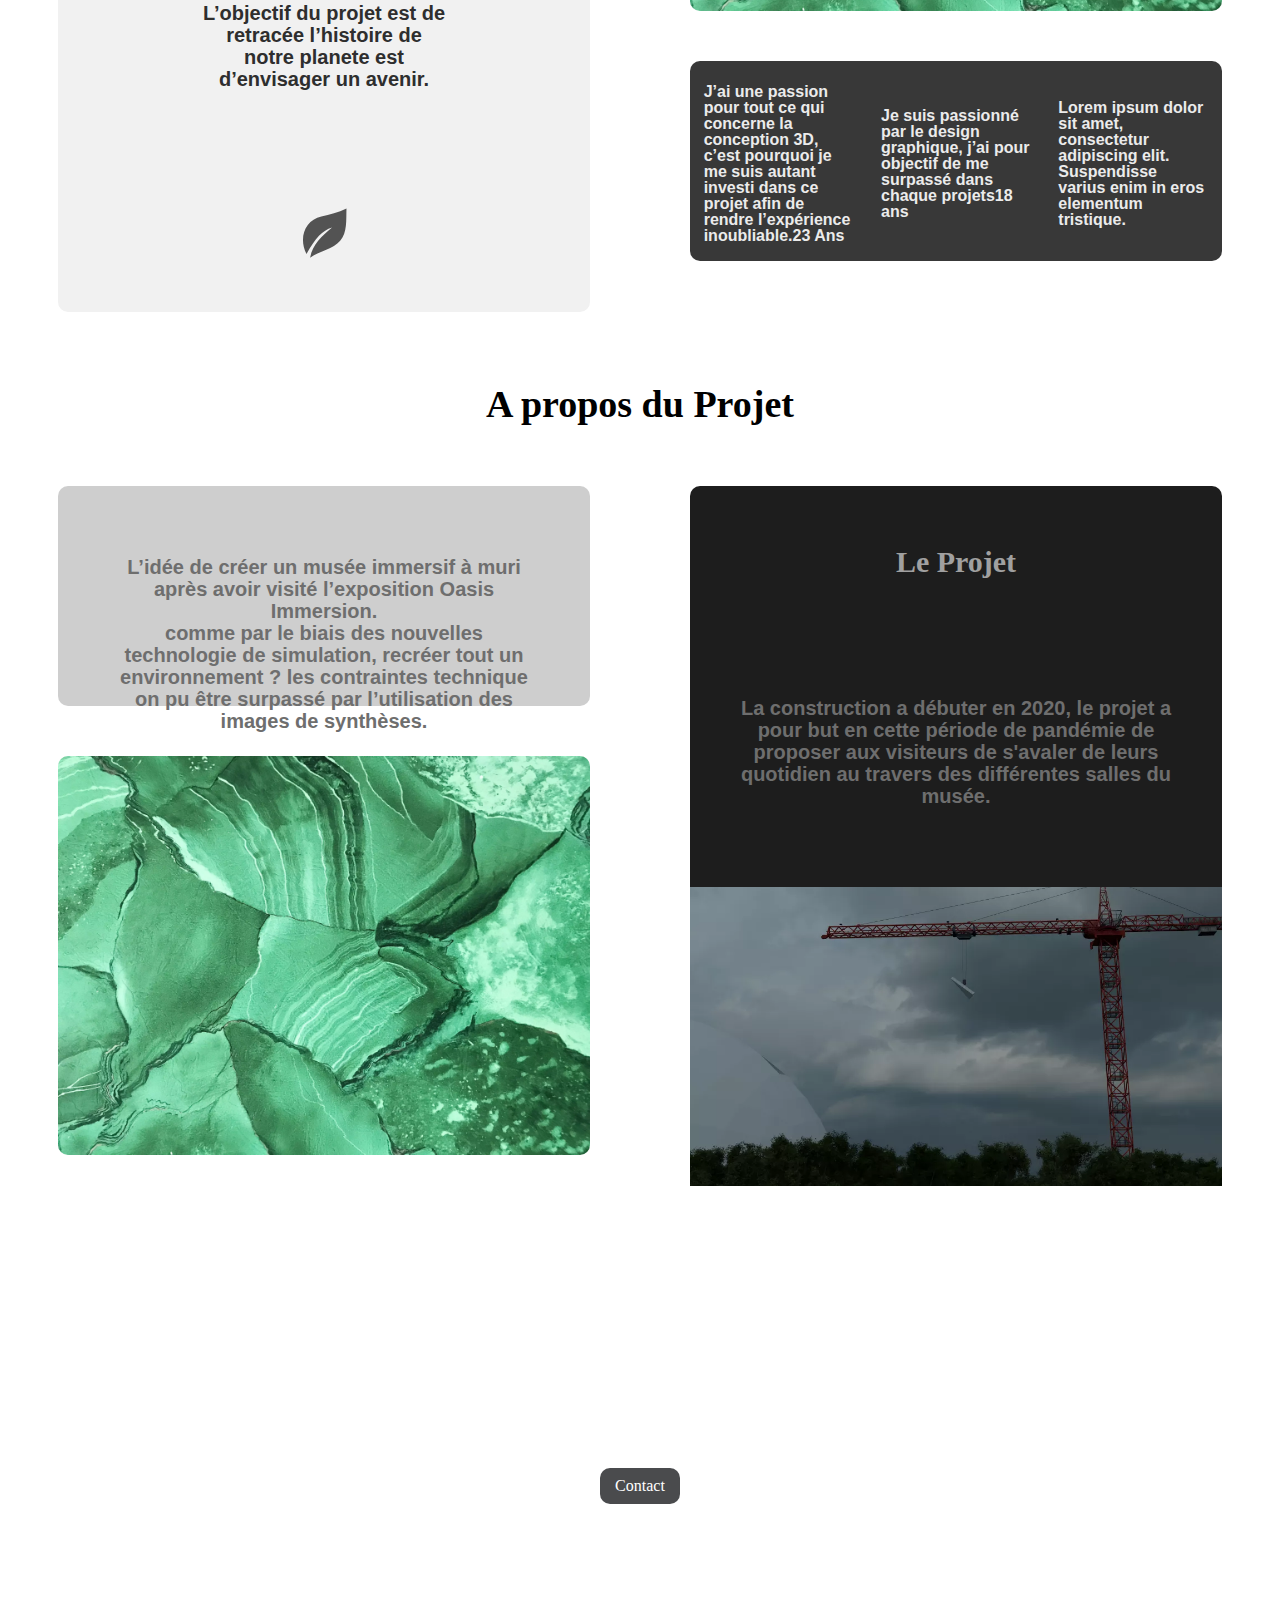
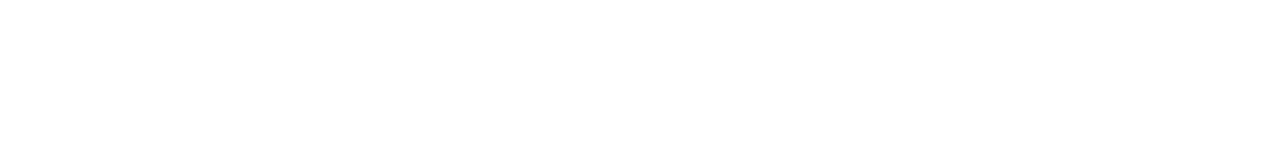
==== commit 5428c512: "Upload 13 ( Jérémy )" ====
--- a/Pages/a-propos.html
+++ b/Pages/a-propos.html
@@ -8,26 +8,26 @@
 
 
 
-  <link href="images/favicon.ico" rel="shortcut icon" type="image/x-icon">
-  <link href="images/webclip.png" rel="apple-touch-icon">
+  <link href="../images/favicon.ico" rel="shortcut icon" type="image/x-icon">
+  <link href="../images/webclip.png" rel="apple-touch-icon">
 
 
 </head>
 <body class="body-a-propos">
-  <div class="sectionapvideo wf-section"><img src="images/Masque-à-propos.png"  sizes="(max-width: 479px) 100vw, 300px" srcset="images/Masque-à-propos-p-500.png 500w, images/Masque-à-propos-p-800.png 800w, images/Masque-à-propos-p-1080.png 1080w, images/Masque-à-propos-p-1600.png 1600w, images/Masque-à-propos-p-2000.png 2000w" alt="" class="image"><img src="images/fond-a-propos.jpg"  sizes="(max-width: 1919px) 100vw, 1280px" srcset="images/fond-a-propos-p-500.jpg 500w, images/fond-a-propos-p-800.jpg 800w, images/fond-a-propos-p-1080.jpg 1080w, images/fond-a-propos-p-1600.jpg 1600w, images/fond-a-propos.jpg 1920w" alt="" class="image-2"></div>
+  <div class="sectionapvideo wf-section"><img src="../images/Masque-à-propos.png"  sizes="(max-width: 479px) 100vw, 300px" srcset="../images/Masque-à-propos.png 500w," alt="" class="image"><img src="../images/fond-a-propos.jpg"  sizes="(max-width: 3000px) 100vw, 1280px" srcset="../images/fond-a-propos-p-500.jpg 500w, ../images/fond-a-propos.jpg 1920w" alt="" class="image-2"></div>
   <div class="section-a-propos-de-nous wf-section">
     <h1 class="heading-3">A propos de nous</h1>
     <div class="colonnes-sections-ap">
       <div class="colonne">
-        <div class="la-nature-a-lhonneur"><img src="images/icon_clean_energy_earth__dv6opfh72zsm_large.png"  alt="">
+        <div class="la-nature-a-lhonneur"><img src="../images/icon_clean_energy_earth__dv6opfh72zsm_large.png"  alt="">
           <div class="textbloclnal">
             <h1 class="heading-5">La Nature à L’honneur</h1>
             <p class="lobjetif">L’objectif du projet est de retracée l’histoire de notre planete est d’envisager un avenir.</p>
-          </div><img src="images/noun-leaf-1354335-535353.svg"  alt="" class="image-4">
+          </div><img src="../images/noun-leaf-1354335-535353.svg"  alt="" class="image-4">
         </div>
       </div>
       <div class="colonne">
-        <div class="apdn-bloc"><img src="images/rebecca-orlov-epic-playdate-HGVtA1zSHo4-unsplash.webp"  sizes="(max-width: 479px) 100vw, (max-width: 767px) 50vw, (max-width: 991px) 41vw, (max-width: 1919px) 45vw, (max-width: 5565px) 46vw, 2560px" srcset="images/rebecca-orlov-epic-playdate-HGVtA1zSHo4-unsplash-p-500.webp 500w, images/rebecca-orlov-epic-playdate-HGVtA1zSHo4-unsplash-p-800.webp 800w, images/rebecca-orlov-epic-playdate-HGVtA1zSHo4-unsplash-p-1080.webp 1080w, images/rebecca-orlov-epic-playdate-HGVtA1zSHo4-unsplash-p-1600.webp 1600w, images/rebecca-orlov-epic-playdate-HGVtA1zSHo4-unsplash-p-2000.webp 2000w, images/rebecca-orlov-epic-playdate-HGVtA1zSHo4-unsplash.webp 2560w" alt="" class="image-vert"></div>
+        <div class="apdn-bloc"><img src="../images/rebecca-orlov-epic-playdate-HGVtA1zSHo4-unsplash.webp"   class="image-vert"></div>
         <div class="apdn-text-bloc">
           <p class="txt-apdn">J’ai une passion pour tout ce qui concerne la conception 3D, c’est pourquoi je me suis autant investi dans ce projet afin de rendre l’expérience inoubliable.23 Ans</p>
           <p class="txt-apdn">Je suis passionné par le design graphique, j’ai pour objectif de me surpassé dans chaque projets18 ans</p>
@@ -43,13 +43,13 @@
         <div class="apdp-text-bloc">
           <p class="le-projet">L’idée de créer un musée immersif à muri après avoir visité l’exposition Oasis Immersion.<br>comme par le biais des nouvelles technologie de simulation, recréer tout un environnement ? les contraintes technique on pu être surpassé par l’utilisation des images de synthèses.</p>
         </div>
-        <div class="apdn-bloc"><img src="images/rebecca-orlov-epic-playdate-HGVtA1zSHo4-unsplash.webp"  sizes="(max-width: 479px) 100vw, (max-width: 767px) 50vw, (max-width: 991px) 40vw, (max-width: 1919px) 45vw, (max-width: 5565px) 46vw, 2560px" srcset="images/rebecca-orlov-epic-playdate-HGVtA1zSHo4-unsplash-p-500.webp 500w, images/rebecca-orlov-epic-playdate-HGVtA1zSHo4-unsplash-p-800.webp 800w, images/rebecca-orlov-epic-playdate-HGVtA1zSHo4-unsplash-p-1080.webp 1080w, images/rebecca-orlov-epic-playdate-HGVtA1zSHo4-unsplash-p-1600.webp 1600w, images/rebecca-orlov-epic-playdate-HGVtA1zSHo4-unsplash-p-2000.webp 2000w, images/rebecca-orlov-epic-playdate-HGVtA1zSHo4-unsplash.webp 2560w" alt="" class="image-vert"></div>
+        <div class="apdn-bloc"><img src="../images/rebecca-orlov-epic-playdate-HGVtA1zSHo4-unsplash.webp"   class="image-vert"></div>
       </div>
       <div class="colonne">
         <div class="le-projet-bloc">
           <div></div>
           <h1 class="heading-5">Le Projet</h1>
-          <p class="le-projet">La construction a débuter en 2020, le projet a pour but en cette période de pandémie de proposer aux visiteurs de s&#x27;avaler de leurs quotidien au travers des différentes salles du musée.</p><img src="images/Chantier-small.webp"  sizes="(max-width: 479px) 100vw, (max-width: 767px) 46vw, (max-width: 991px) 40vw, 45vw" srcset="images/Chantier-small.webp 500w, images/Chantier-small.webp 800w" alt="" class="image-5">
+          <p class="le-projet">La construction a débuter en 2020, le projet a pour but en cette période de pandémie de proposer aux visiteurs de s&#x27;avaler de leurs quotidien au travers des différentes salles du musée.</p><img src="../images/Chantier-small.webp"  sizes="(max-width: 479px) 100vw, (max-width: 767px) 46vw, (max-width: 991px) 40vw, 45vw" srcset="../images/Chantier-small.webp 500w," alt="" class="image-5">
         </div>
       </div>
     </div>
--- a/css/TP3.css
+++ b/css/TP3.css
@@ -106,22 +106,20 @@
     position: absolute;
     top: 0px;
     z-index: 10;
+    
   }
   
   .imagemusee {
     width: 700px;
-    height: 500px;
-    border-radius: 10px;
-    background-color: transparent;
-    background-image: url('https://d3e54v103j8qbb.cloudfront.net/img/background-image.svg');
-    background-position: 0px 0px;
-    background-size: auto;
+    height: auto;
+    border-radius: 10px;
   }
   .image-2 {
     position: absolute;
     top: 0px;
     height: auto;
     max-height: 800px;
+    margin-top: 5%;
   }
 
   .image-3 {
@@ -150,7 +148,6 @@
 
   .imageap {
     border-radius: 8px;
-    background-image: url('https://d3e54v103j8qbb.cloudfront.net/img/background-image.svg');
     background-position: 0px 0px;
     background-size: auto;
   }
@@ -175,9 +172,6 @@
     width: 700px;
     height: 500px;
     border-radius: 10px;
-    background-image: url('https://d3e54v103j8qbb.cloudfront.net/img/background-image.svg');
-    background-position: 0px 0px;
-    background-size: auto;
   }
 
   .imageboutiaue {
@@ -210,7 +204,6 @@
   }
 
   .icon {
-    background-image: url('https://d3e54v103j8qbb.cloudfront.net/img/background-image.svg');
     background-position: 0px 0px;
     background-size: contain;
   }
@@ -279,6 +272,7 @@
   .blocktextbutton {
     color: #fff;
     font-family: Arial, Helvetica, sans-serif;
+    margin-bottom: 10px;
 
   }
   .text-block {
@@ -422,14 +416,15 @@
 /* Buttons */
 
   .button {
-    border-radius: 0px;
-    background-color: transparent;
+    background-color: white;
     font-weight: 700;
     text-align: center;
     text-transform: uppercase;
-    color: #fff;
+    color: black;
     text-decoration: none;
     font-family: Arial, Helvetica, sans-serif; 
+    padding: 4px;
+    border-radius: 5px;
   }
   
   .button.w--current {
@@ -526,9 +521,7 @@
 
 .div-block-2 {
   border-radius: 8px;
-  background-image: url('https://d3e54v103j8qbb.cloudfront.net/img/background-image.svg');
-  background-position: 0px 0px;
-  background-size: auto;
+
 }
 
 
@@ -988,12 +981,6 @@
     display: -ms-flexbox;
     display: flex;
   }
-  
-  .plan-contact {
-    background-image: url('https://d3e54v103j8qbb.cloudfront.net/img/background-image.svg');
-    background-position: 0px 0px;
-    background-size: auto;
-  }
 
 
 /* Colonnes */
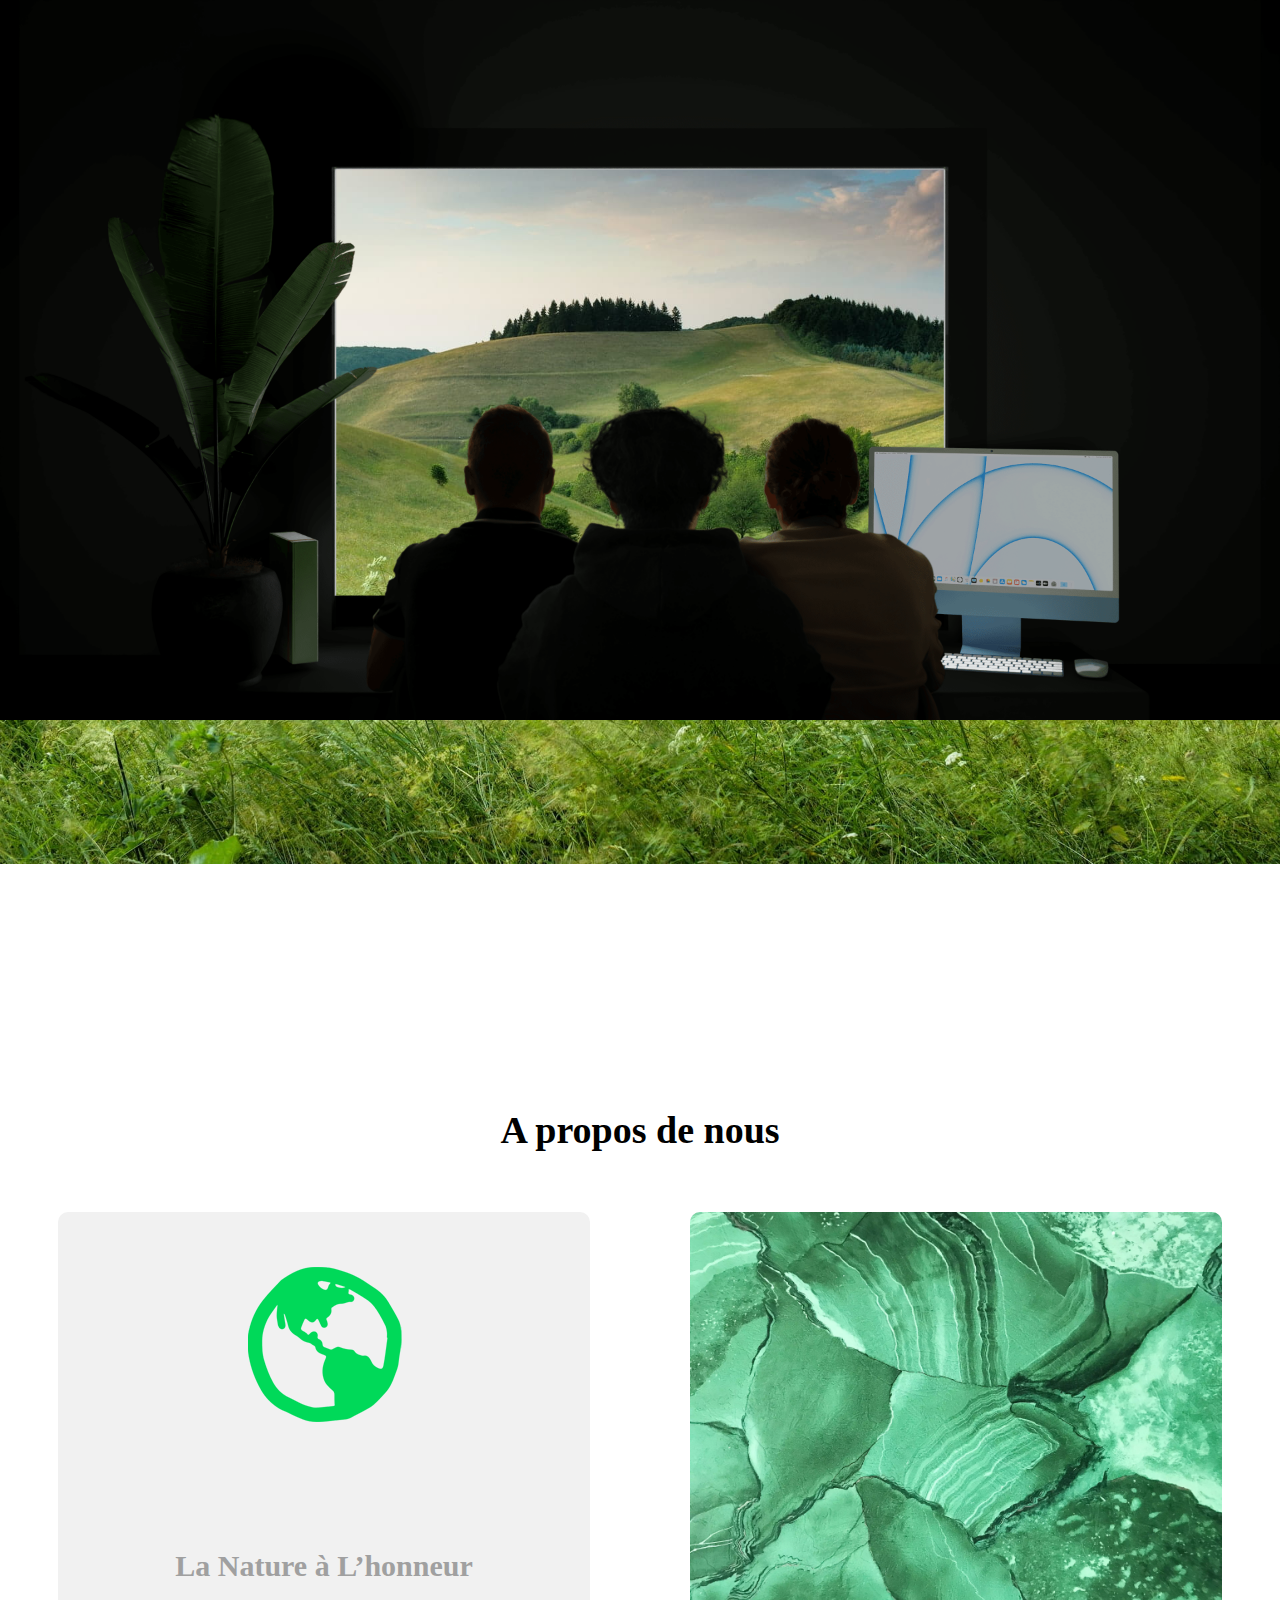
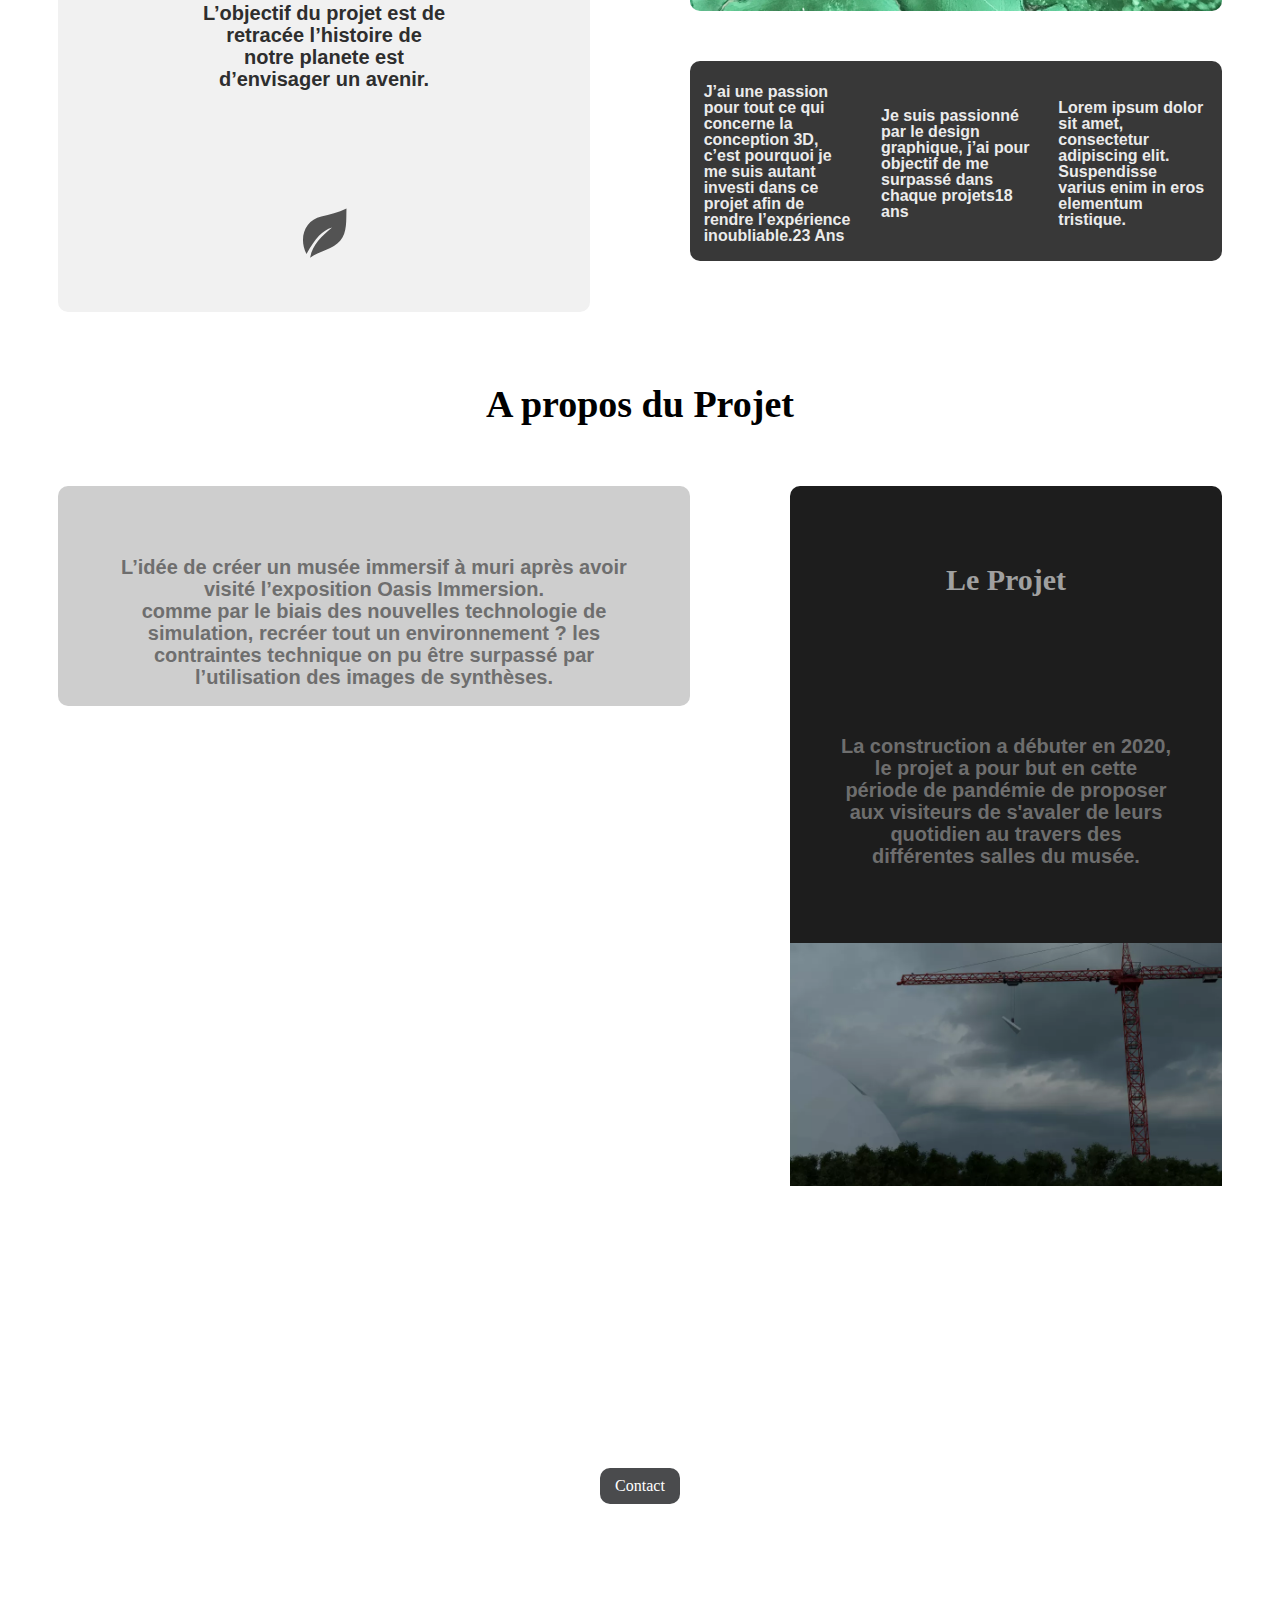
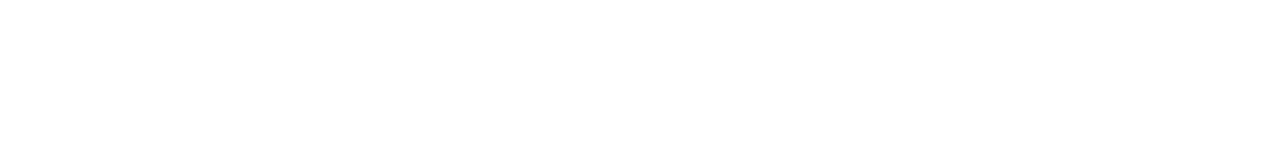
==== commit fee9cf29: "Upload 15 ( Jérémy )" ====
--- a/Pages/a-propos.html
+++ b/Pages/a-propos.html
@@ -10,7 +10,6 @@
 
   <link href="../images/favicon.ico" rel="shortcut icon" type="image/x-icon">
   <link href="../images/webclip.png" rel="apple-touch-icon">
-
 
 </head>
 <body class="body-a-propos">
@@ -26,6 +25,7 @@
           </div><img src="../images/noun-leaf-1354335-535353.svg"  alt="" class="image-4">
         </div>
       </div>
+
       <div class="colonne">
         <div class="apdn-bloc"><img src="../images/rebecca-orlov-epic-playdate-HGVtA1zSHo4-unsplash.webp"   class="image-vert"></div>
         <div class="apdn-text-bloc">
@@ -43,7 +43,7 @@
         <div class="apdp-text-bloc">
           <p class="le-projet">L’idée de créer un musée immersif à muri après avoir visité l’exposition Oasis Immersion.<br>comme par le biais des nouvelles technologie de simulation, recréer tout un environnement ? les contraintes technique on pu être surpassé par l’utilisation des images de synthèses.</p>
         </div>
-        <div class="apdn-bloc"><img src="../images/rebecca-orlov-epic-playdate-HGVtA1zSHo4-unsplash.webp"   class="image-vert"></div>
+        <div class="apdn-bloc"><iframe class= "Video" width="720" height="auto" src="https://www.youtube.com/embed/9fC20NWhx4s" frameborder="0"  allowfullscreen></iframe></div>
       </div>
       <div class="colonne">
         <div class="le-projet-bloc">
--- a/css/TP3.css
+++ b/css/TP3.css
@@ -30,7 +30,7 @@
     background-image: url('../Assets/Muséesalleexterieur.png');
     background-position: 0px 0px;
     background-size: auto;
-    /*padding-left: 25%;*/
+    
   }
   .contact-body {
     display: -webkit-box;
@@ -106,7 +106,6 @@
     position: absolute;
     top: 0px;
     z-index: 10;
-    
   }
   
   .imagemusee {
@@ -218,6 +217,10 @@
     max-width: none;
   }
 
+  .Video {
+    border-radius: 3%;
+  }
+
  /*  Titres  */
   
  .titre-choisir-une-epoque {
@@ -228,9 +231,7 @@
   text-transform: uppercase;
 }
 
-
 /*  Heading  */ 
-
 .heading-2 {
   text-align: center;
 }
@@ -267,7 +268,6 @@
 }
 
   /* Textes */
-
 
   .blocktextbutton {
     color: #fff;
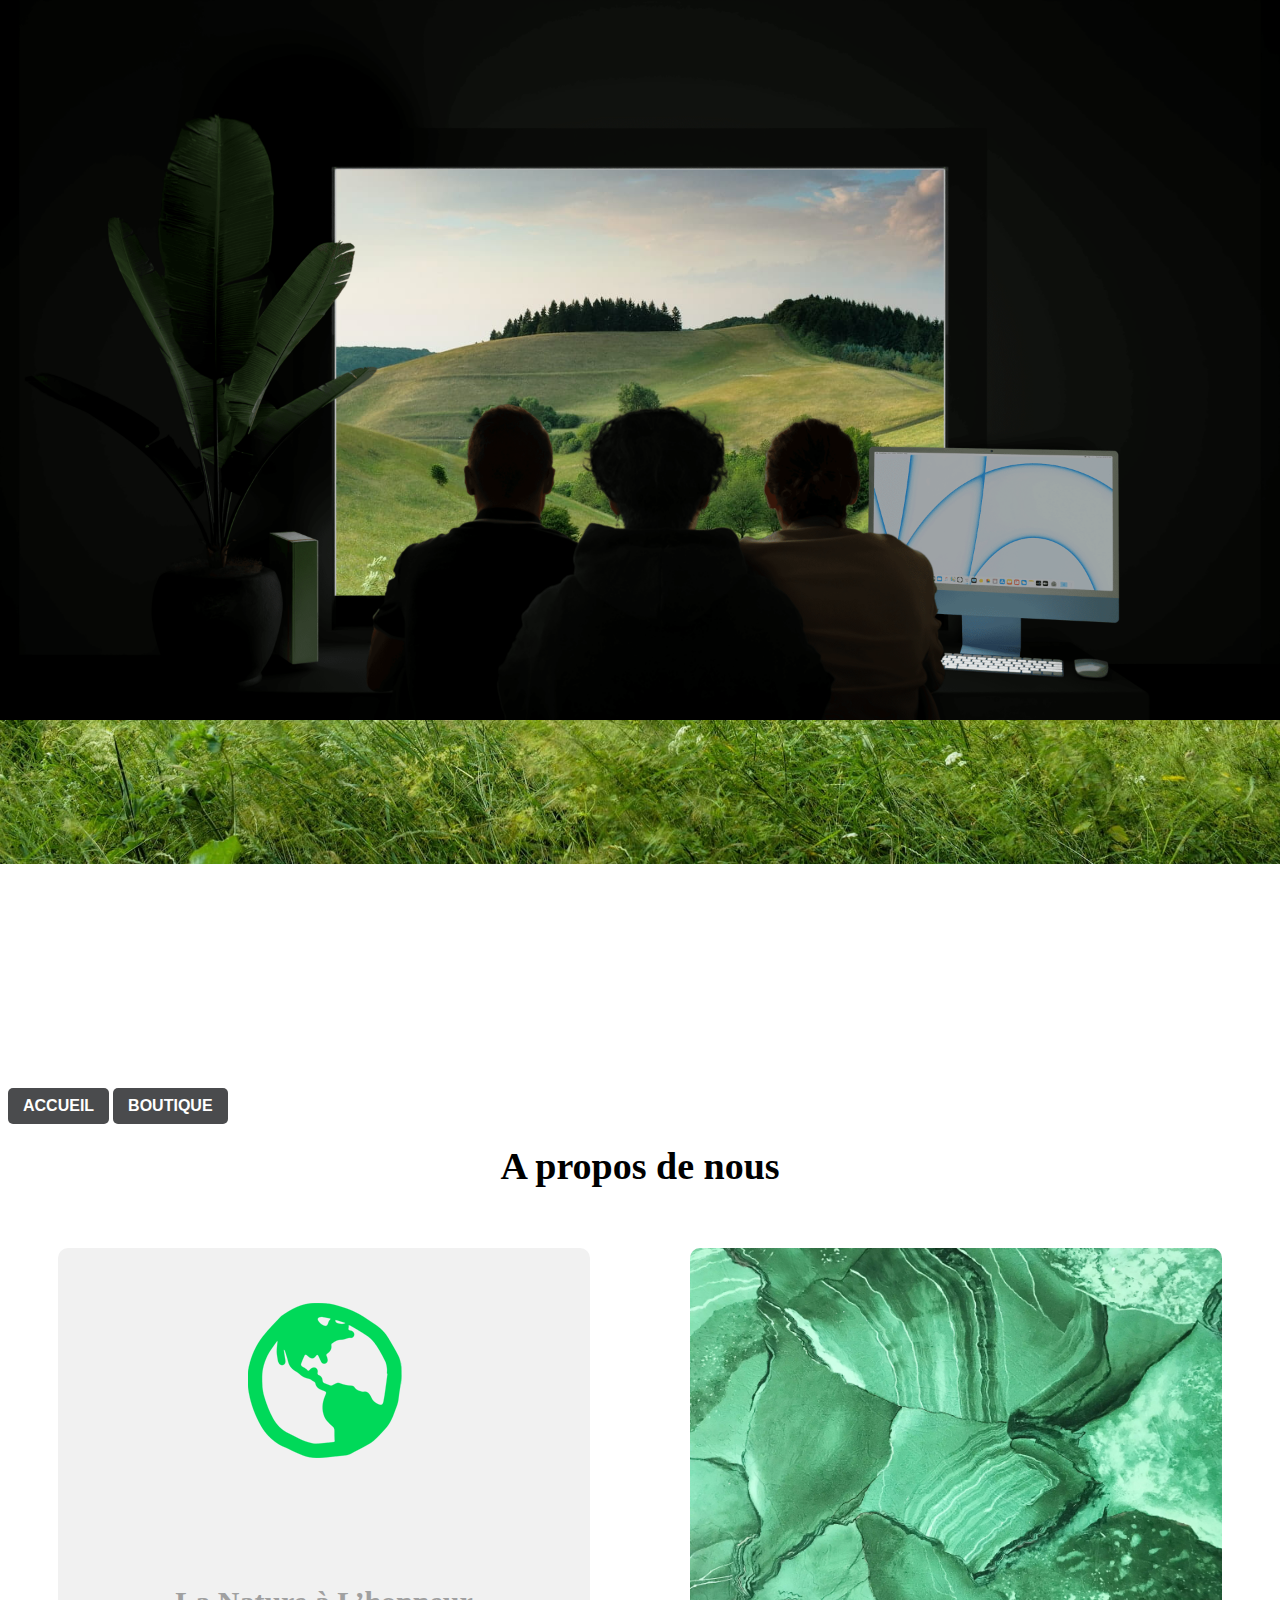
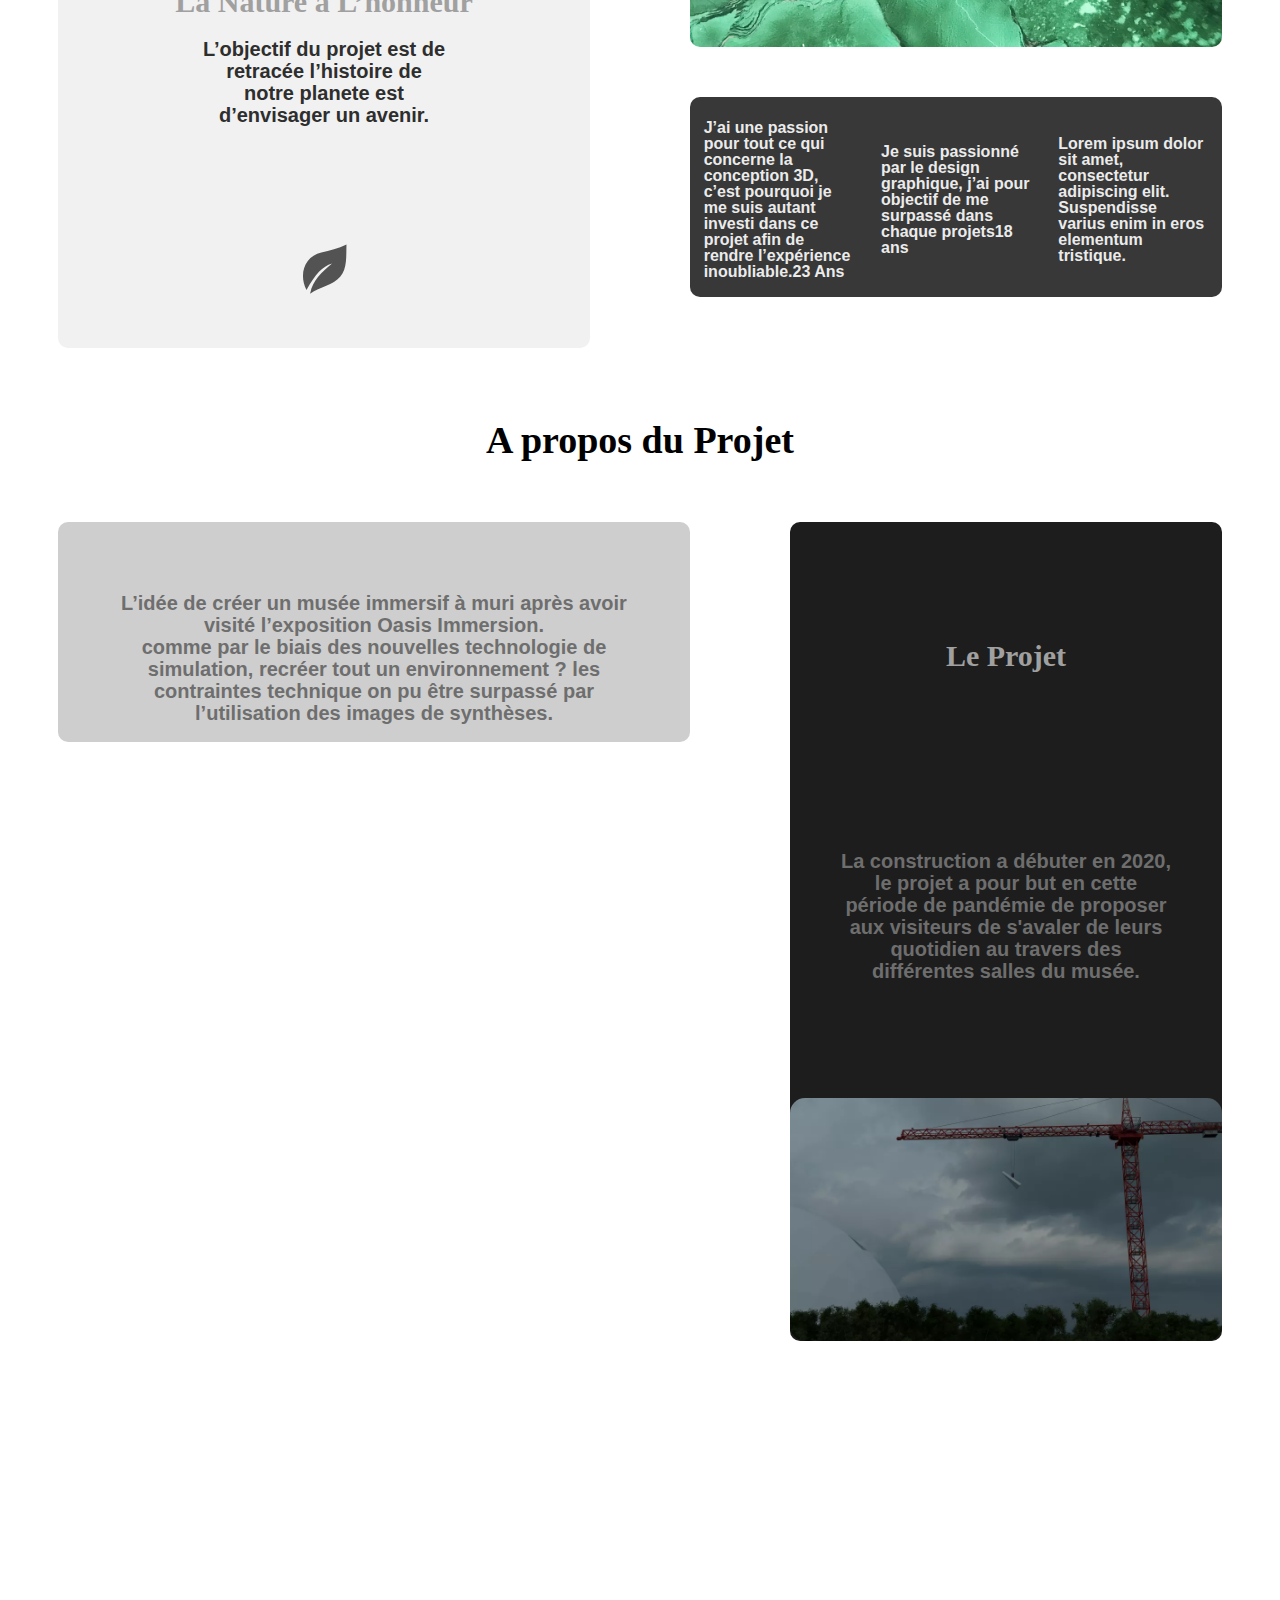
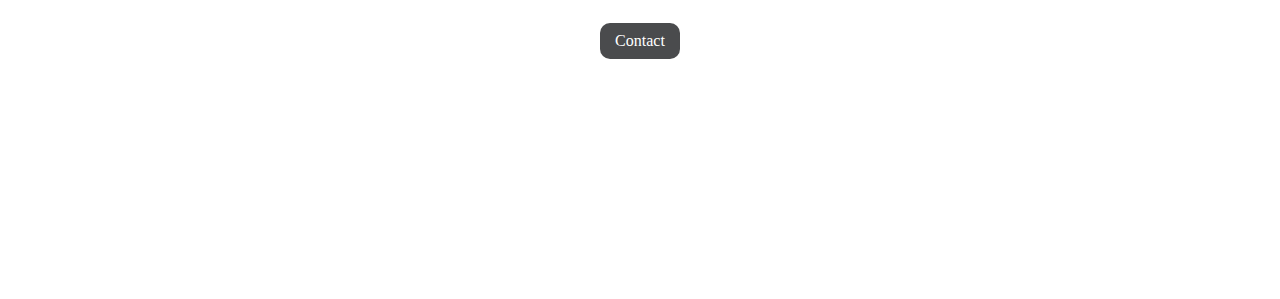
==== commit d3d9ac2b: "Upload 17 ( Jérémy )" ====
--- a/Pages/a-propos.html
+++ b/Pages/a-propos.html
@@ -12,8 +12,17 @@
   <link href="../images/webclip.png" rel="apple-touch-icon">
 
 </head>
+
+
 <body class="body-a-propos">
+  
   <div class="sectionapvideo wf-section"><img src="../images/Masque-à-propos.png"  sizes="(max-width: 479px) 100vw, 300px" srcset="../images/Masque-à-propos.png 500w," alt="" class="image"><img src="../images/fond-a-propos.jpg"  sizes="(max-width: 3000px) 100vw, 1280px" srcset="../images/fond-a-propos-p-500.jpg 500w, ../images/fond-a-propos.jpg 1920w" alt="" class="image-2"></div>
+  
+  <div class="navbloc-button">
+    <a href="../index.html" class="button w-button">Accueil</a>
+    <a href="boutique.html" class="button w-button">Boutique</a>
+  </div>
+
   <div class="section-a-propos-de-nous wf-section">
     <h1 class="heading-3">A propos de nous</h1>
     <div class="colonnes-sections-ap">
@@ -43,13 +52,13 @@
         <div class="apdp-text-bloc">
           <p class="le-projet">L’idée de créer un musée immersif à muri après avoir visité l’exposition Oasis Immersion.<br>comme par le biais des nouvelles technologie de simulation, recréer tout un environnement ? les contraintes technique on pu être surpassé par l’utilisation des images de synthèses.</p>
         </div>
-        <div class="apdn-bloc"><iframe class= "Video" width="720" height="auto" src="https://www.youtube.com/embed/9fC20NWhx4s" frameborder="0"  allowfullscreen></iframe></div>
+        <div class="apdn-bloc"><iframe class= "Video" width="945" height="545" src="https://www.youtube.com/embed/9fC20NWhx4s" frameborder="0"  allowfullscreen></iframe></div>
       </div>
       <div class="colonne">
         <div class="le-projet-bloc">
           <div></div>
           <h1 class="heading-5">Le Projet</h1>
-          <p class="le-projet">La construction a débuter en 2020, le projet a pour but en cette période de pandémie de proposer aux visiteurs de s&#x27;avaler de leurs quotidien au travers des différentes salles du musée.</p><img src="../images/Chantier-small.webp"  sizes="(max-width: 479px) 100vw, (max-width: 767px) 46vw, (max-width: 991px) 40vw, 45vw" srcset="../images/Chantier-small.webp 500w," alt="" class="image-5">
+          <p class="le-projet">La construction a débuter en 2020, le projet a pour but en cette période de pandémie de proposer aux visiteurs de s&#x27;avaler de leurs quotidien au travers des différentes salles du musée.</p><img class="Chantier" src="../images/Chantier-small.webp"  sizes="(max-width: 479px) 100vw, (max-width: 767px) 46vw, (max-width: 991px) 40vw, 45vw" srcset="../images/Chantier-small.webp 500w," alt="" class="image-5">
         </div>
       </div>
     </div>
@@ -57,9 +66,10 @@
   <div class="section-tecnologies-et-boutique wf-section">
     <div class="colonnes-sections-ap"></div>
     <div class="section-contact">
-      <a href="contact.html" class="bouton2 w-button">Contact</a>
+      <a href="../Pages/contactOfficiel.html" class="bouton2 w-button">Contact</a>
     </div>
+    
   </div>
-
+  
 </body>
 </html>--- a/css/TP3.css
+++ b/css/TP3.css
@@ -218,8 +218,32 @@
   }
 
   .Video {
-    border-radius: 3%;
-  }
+    border-radius: 10px;
+  }
+
+  .Rebirth{
+    border-radius: 15px
+  }
+
+  .Chantier{
+    border-radius: 15px
+  }
+
+  .Desert{
+    border-radius: 15px
+  }
+
+  .Normandie{
+    border-radius: 15px
+  }
+
+.Backrooms{
+  border-radius: 15px
+}
+
+.Birmingham{
+  border-radius: 15px
+}
 
  /*  Titres  */
   
@@ -425,6 +449,7 @@
     font-family: Arial, Helvetica, sans-serif; 
     padding: 4px;
     border-radius: 5px;
+    color: transparent;
   }
   
   .button.w--current {
@@ -511,10 +536,11 @@
   display: -webkit-flex;
   display: -ms-flexbox;
   display: flex;
-  width: 100%;
-  height: 100%;
+  width: 70%;
+  height: 70%;
   justify-content: space-around;
-  padding-left: 15%;
+  padding-left: 10%;
+  padding-top: 5%;
 }
 
 
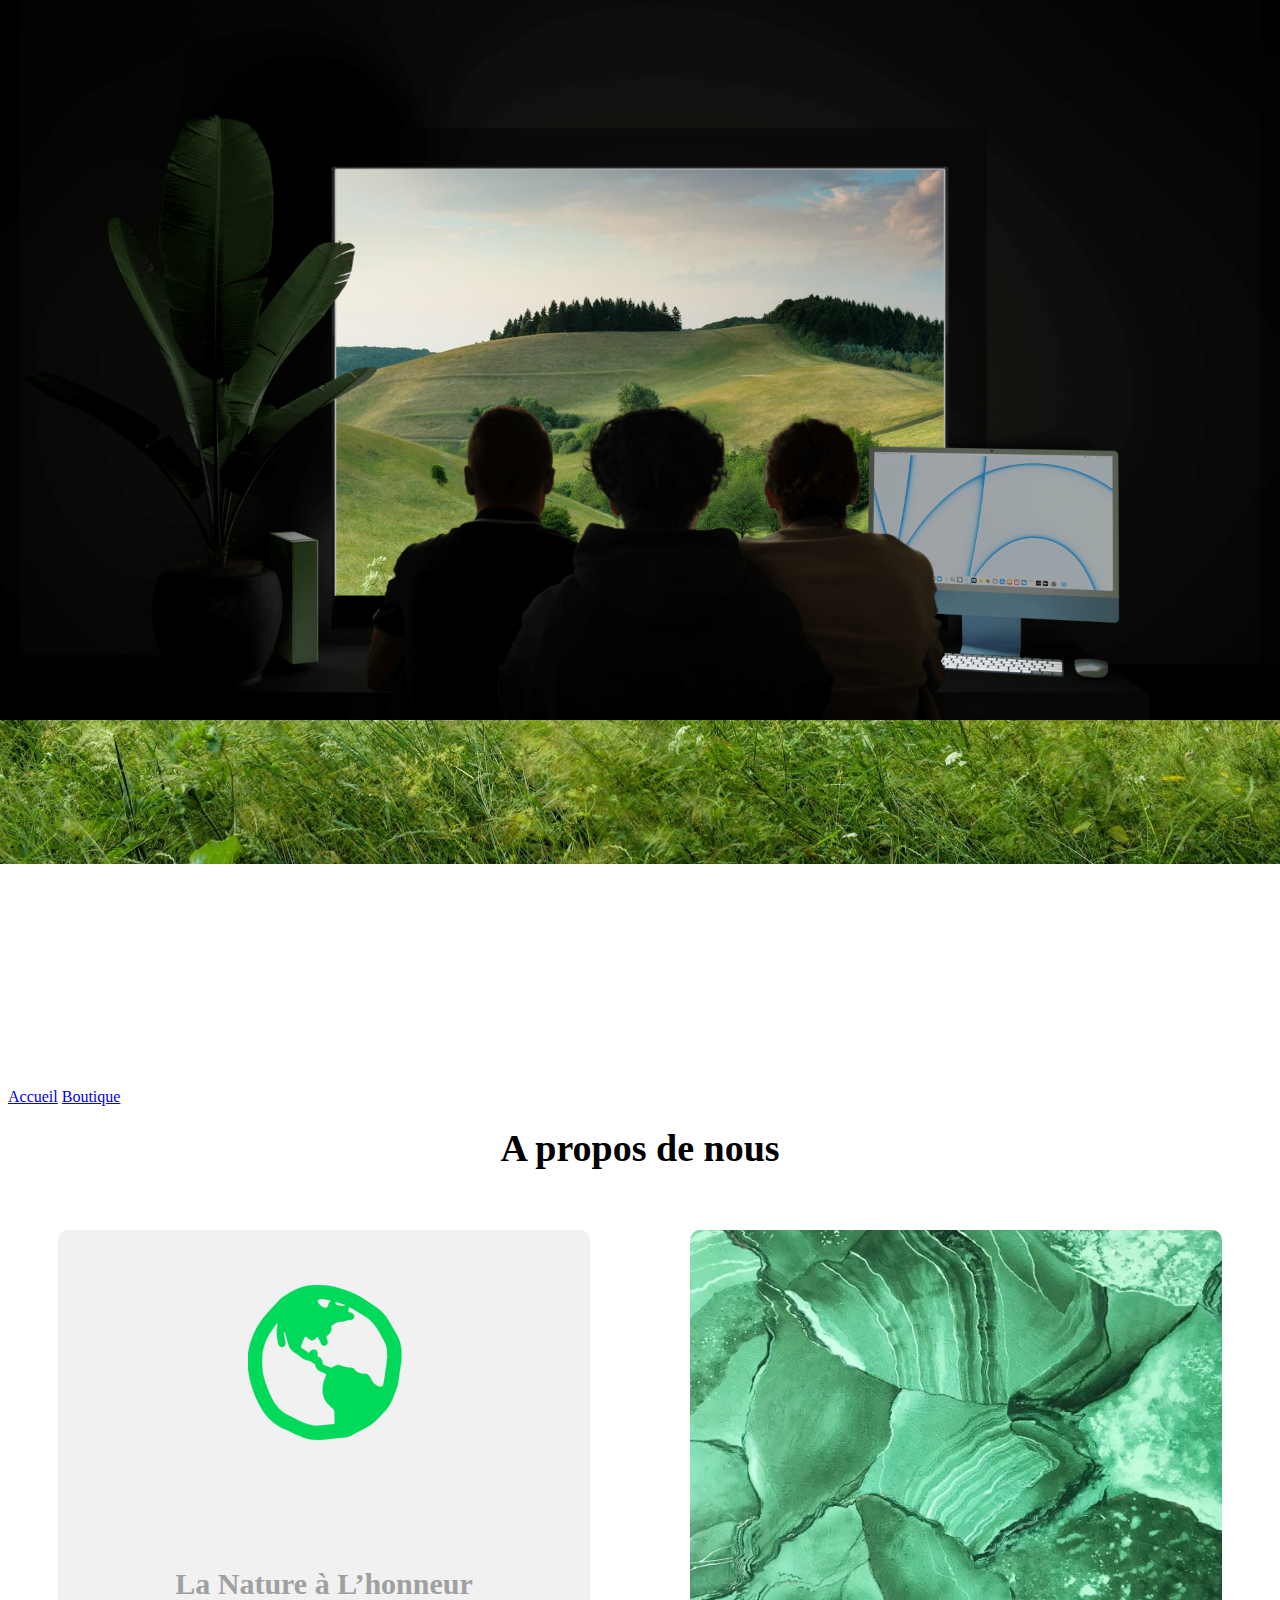
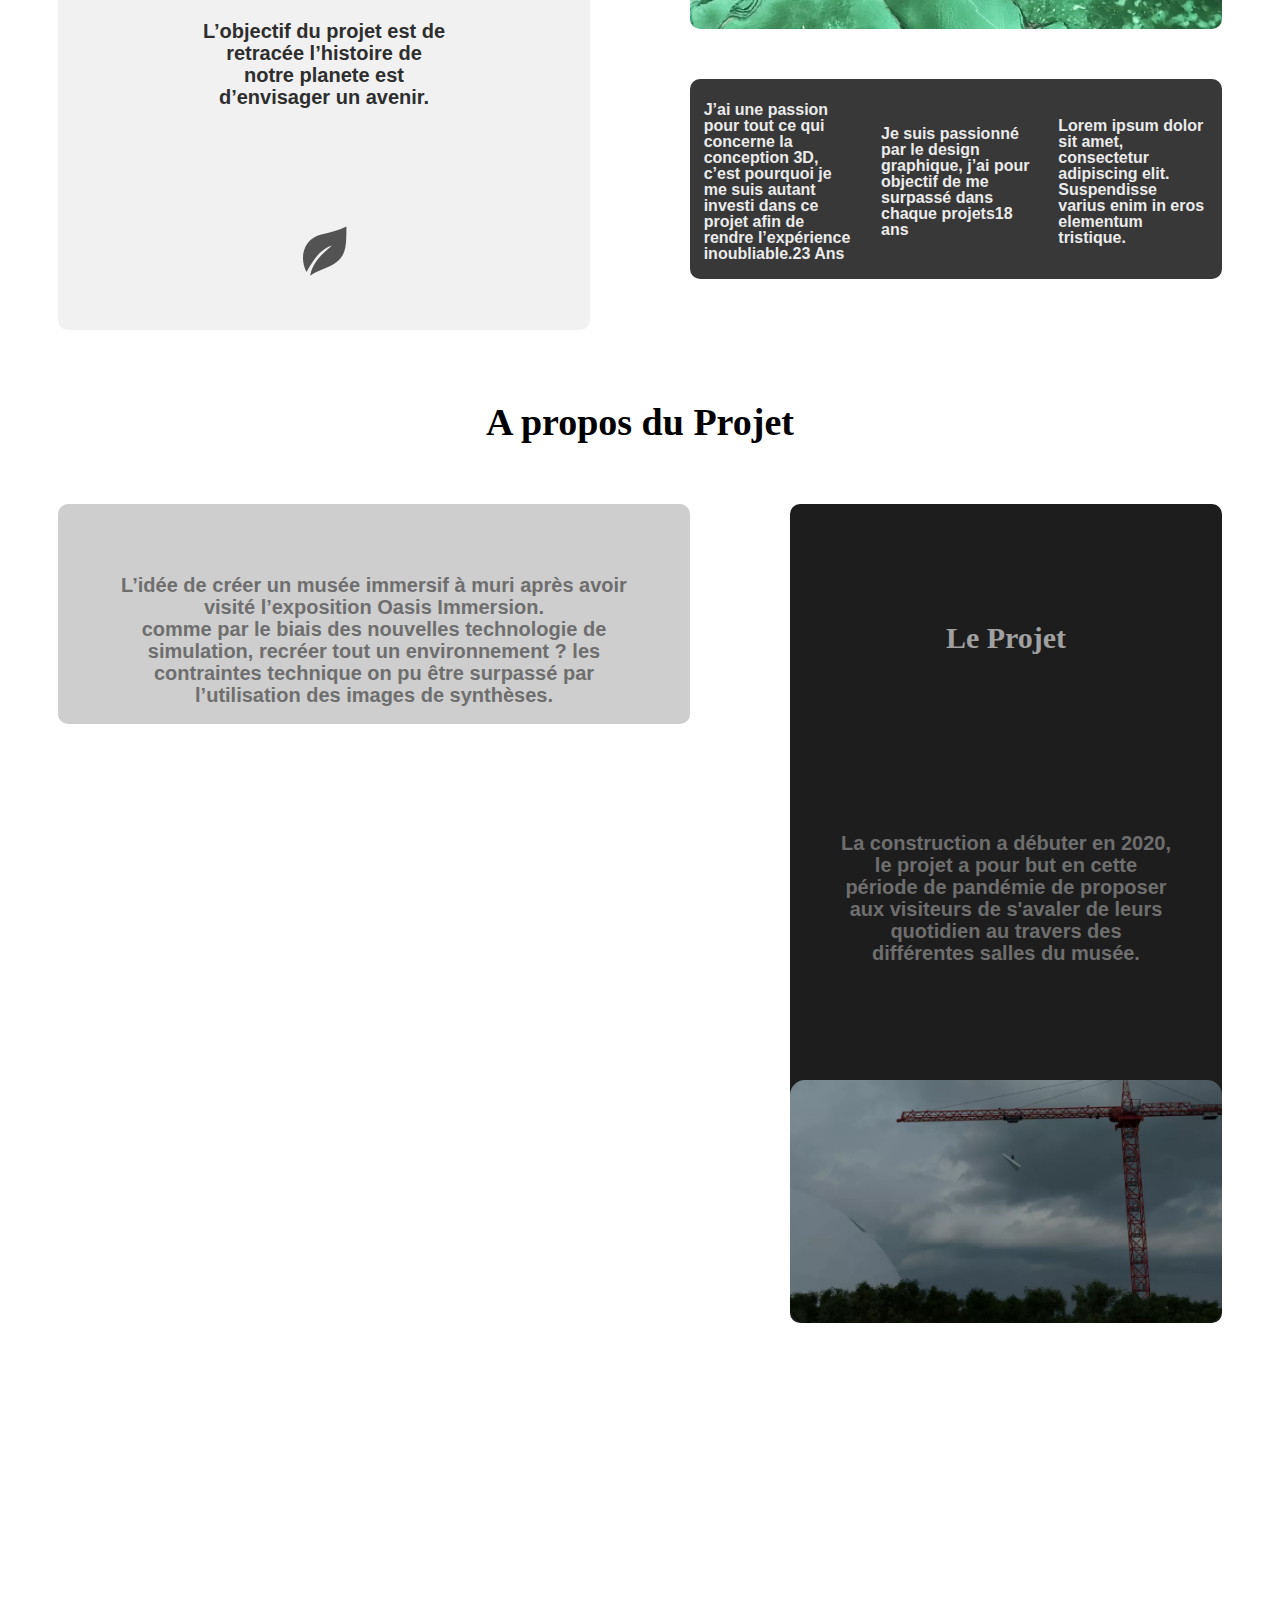
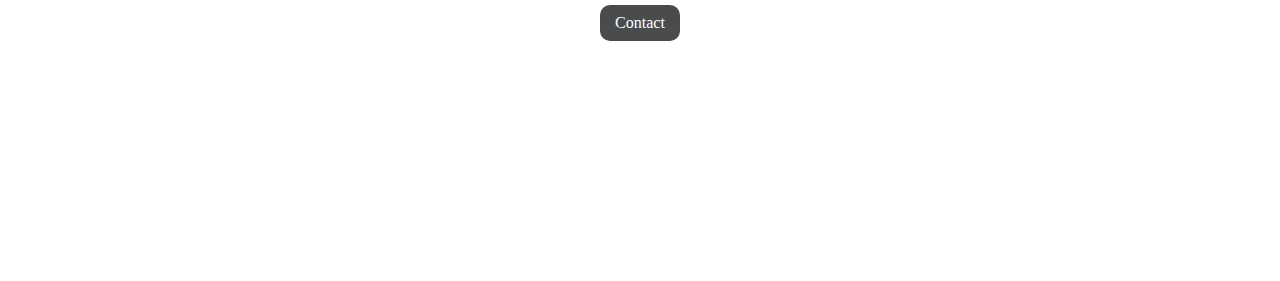
==== commit c789e5fa: "Upload 19 ( Jérémy )" ====
--- a/Pages/a-propos.html
+++ b/Pages/a-propos.html
@@ -19,8 +19,8 @@
   <div class="sectionapvideo wf-section"><img src="../images/Masque-à-propos.png"  sizes="(max-width: 479px) 100vw, 300px" srcset="../images/Masque-à-propos.png 500w," alt="" class="image"><img src="../images/fond-a-propos.jpg"  sizes="(max-width: 3000px) 100vw, 1280px" srcset="../images/fond-a-propos-p-500.jpg 500w, ../images/fond-a-propos.jpg 1920w" alt="" class="image-2"></div>
   
   <div class="navbloc-button">
-    <a href="../index.html" class="button w-button">Accueil</a>
-    <a href="boutique.html" class="button w-button">Boutique</a>
+    <a href="../index.html" class="Button-w-button">Accueil</a>
+    <a href="boutique.html" class="Button-w-button">Boutique</a>
   </div>
 
   <div class="section-a-propos-de-nous wf-section">
--- a/css/TP3.css
+++ b/css/TP3.css
@@ -1,6 +1,19 @@
-
-/* Style des bodys */
-
+body::-webkit-scrollbar {
+  background-color: rgb(0, 0, 0);
+  width: 10px;
+}
+body::-webkit-scrollbar-track {
+  background-color: rgba(0, 0, 0, 0);
+}
+body::-webkit-scrollbar-thumb {
+  background-color: #88888893;
+  border-radius: 10px;
+}
+body::-webkit-scrollbar-button {
+  display:none;
+}
+
+/* Style des body */
 .body-home-page {
     display: block;
     -webkit-box-pack: center;
@@ -523,6 +536,8 @@
     cursor: pointer;
     border-radius: 10;
   }
+
+
 
 /* Blocs */
 
@@ -756,6 +771,7 @@
     max-width: 250px;
     color: #d6d6d6;
     font-family: Arial, Helvetica, sans-serif;
+    margin-left: 100%;
   }
   
 
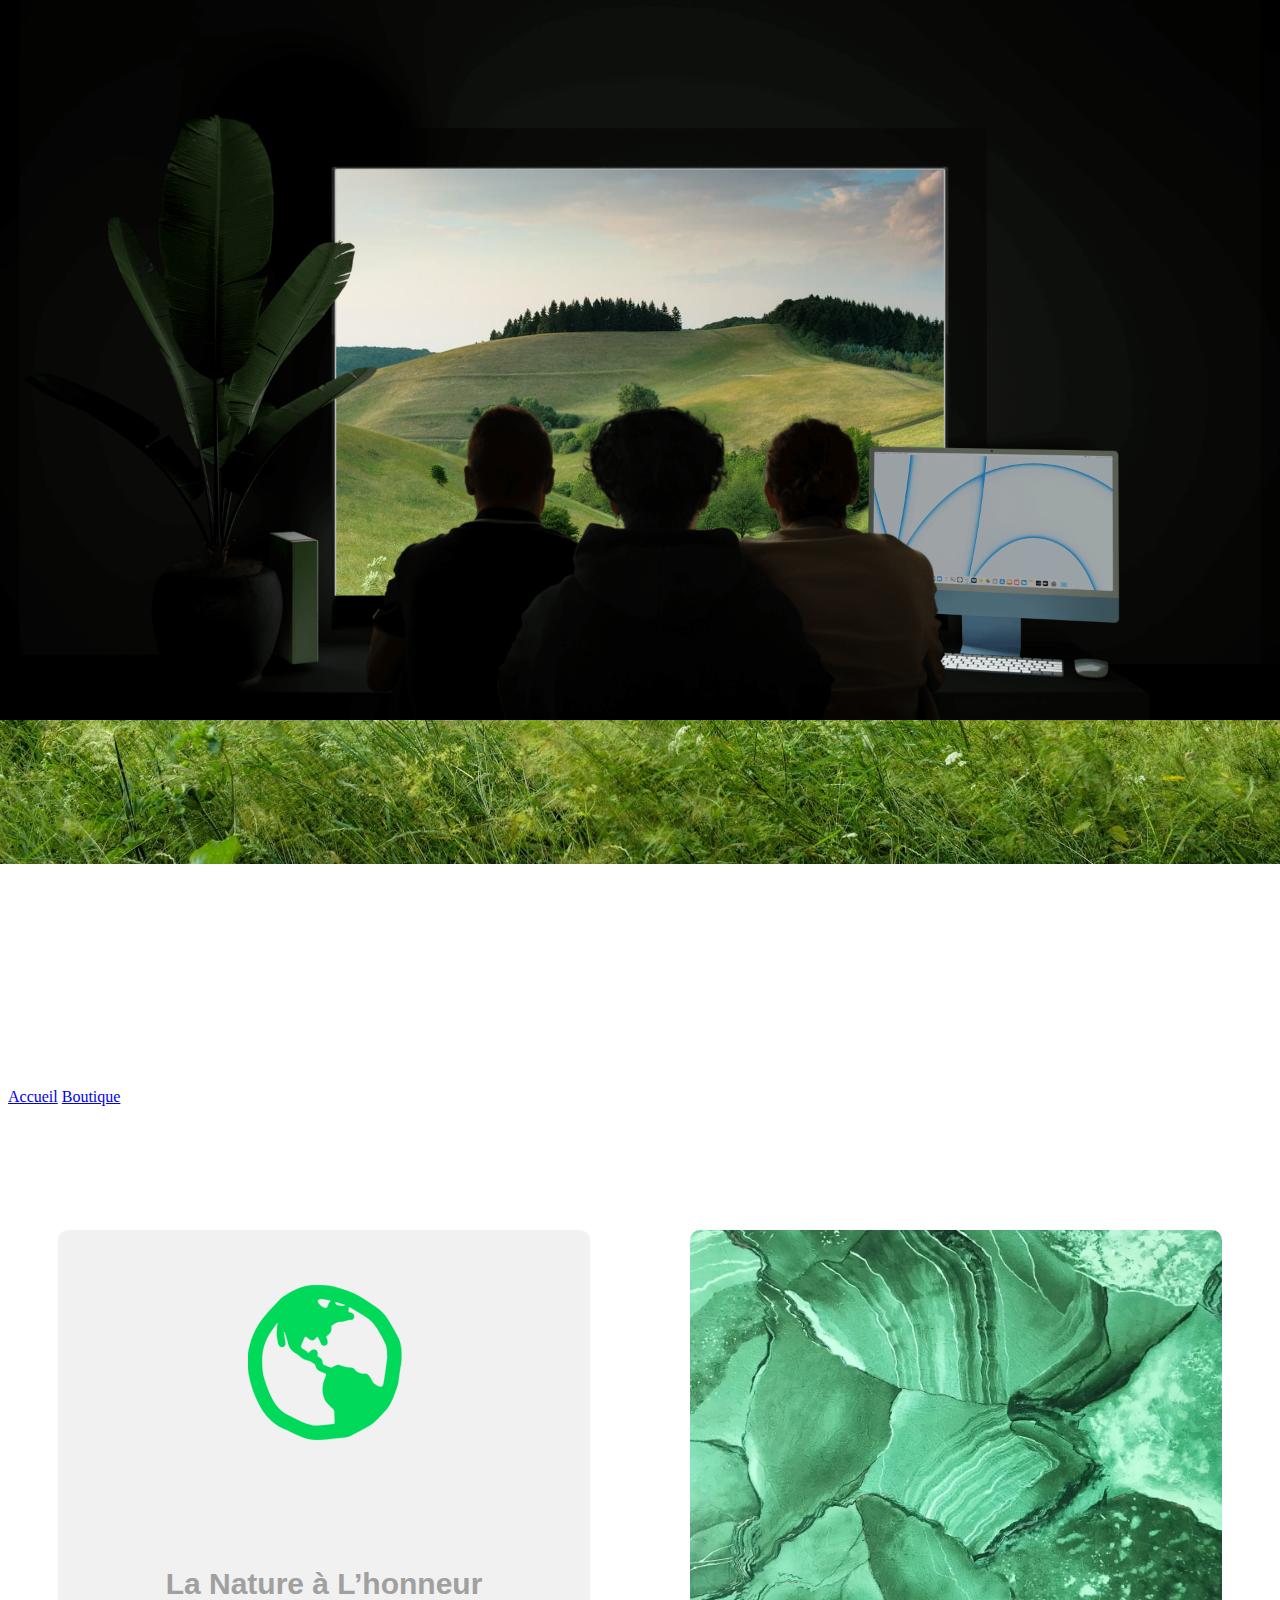
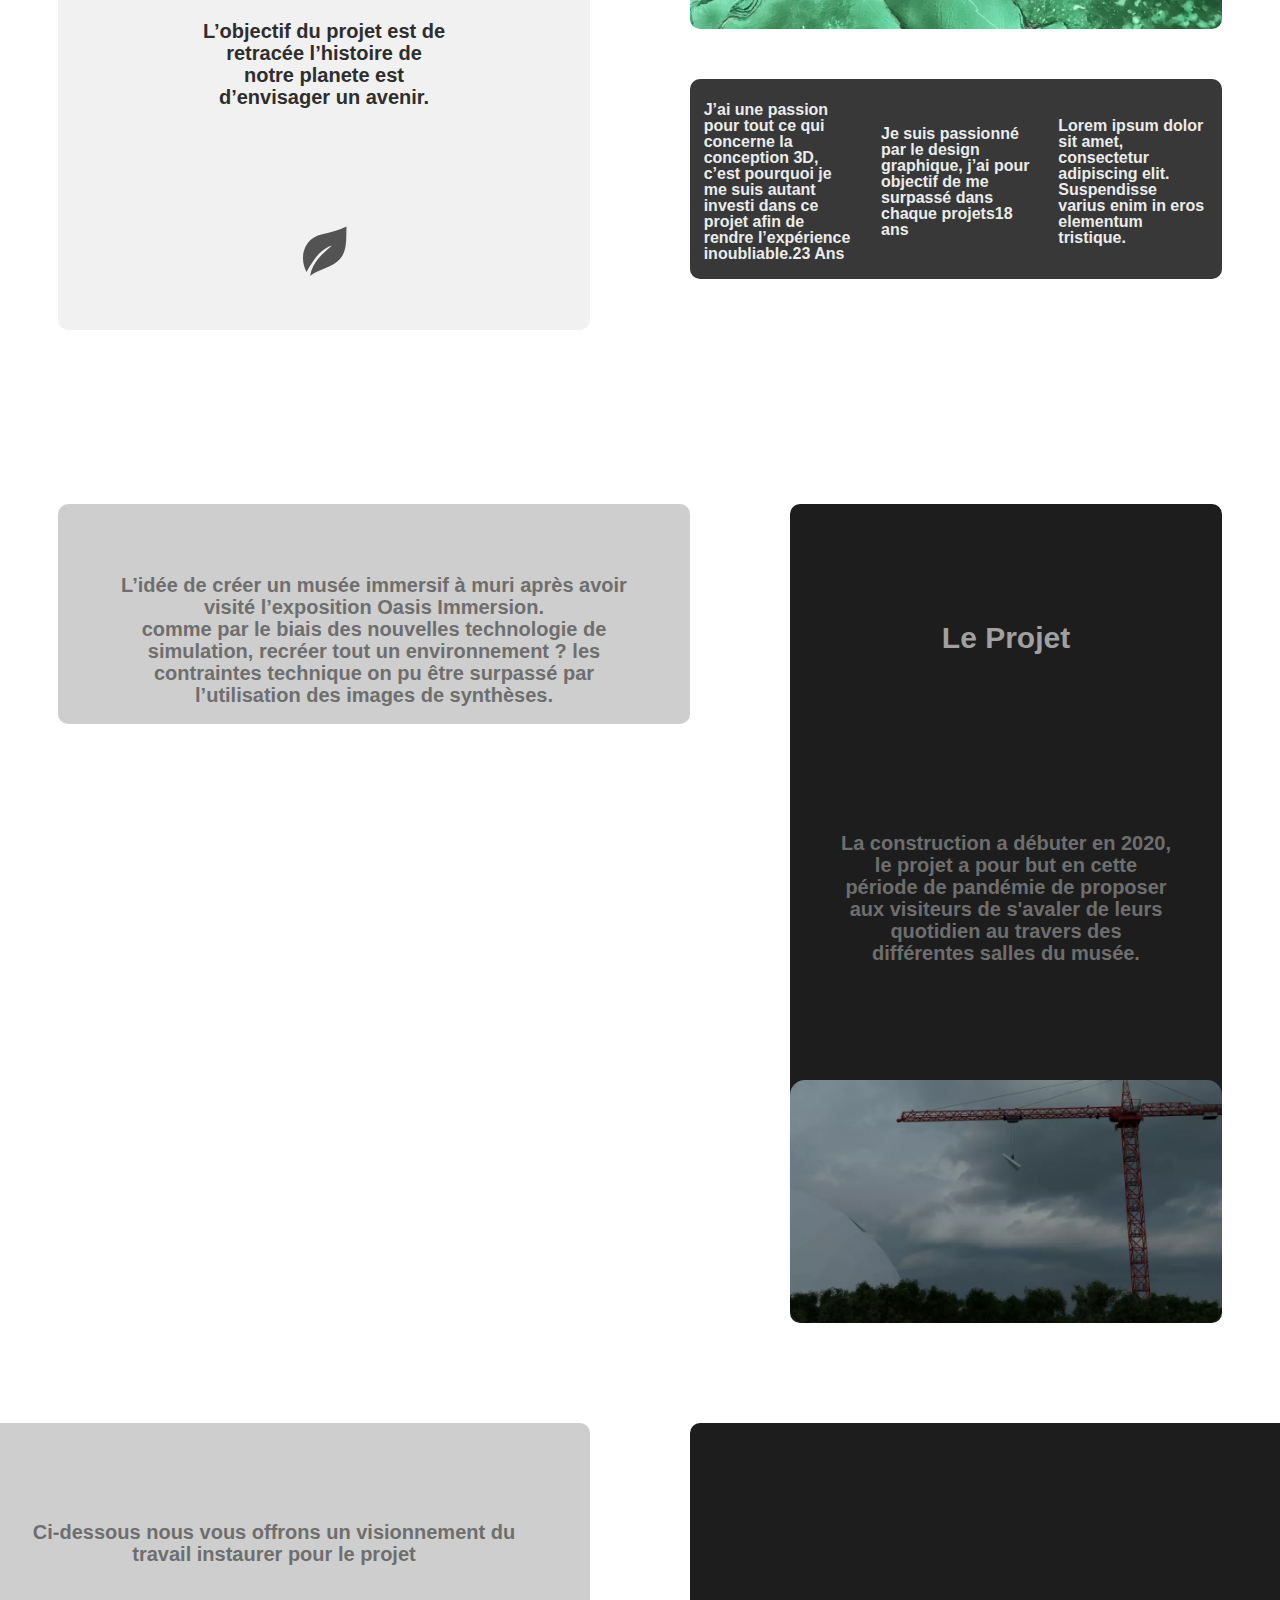
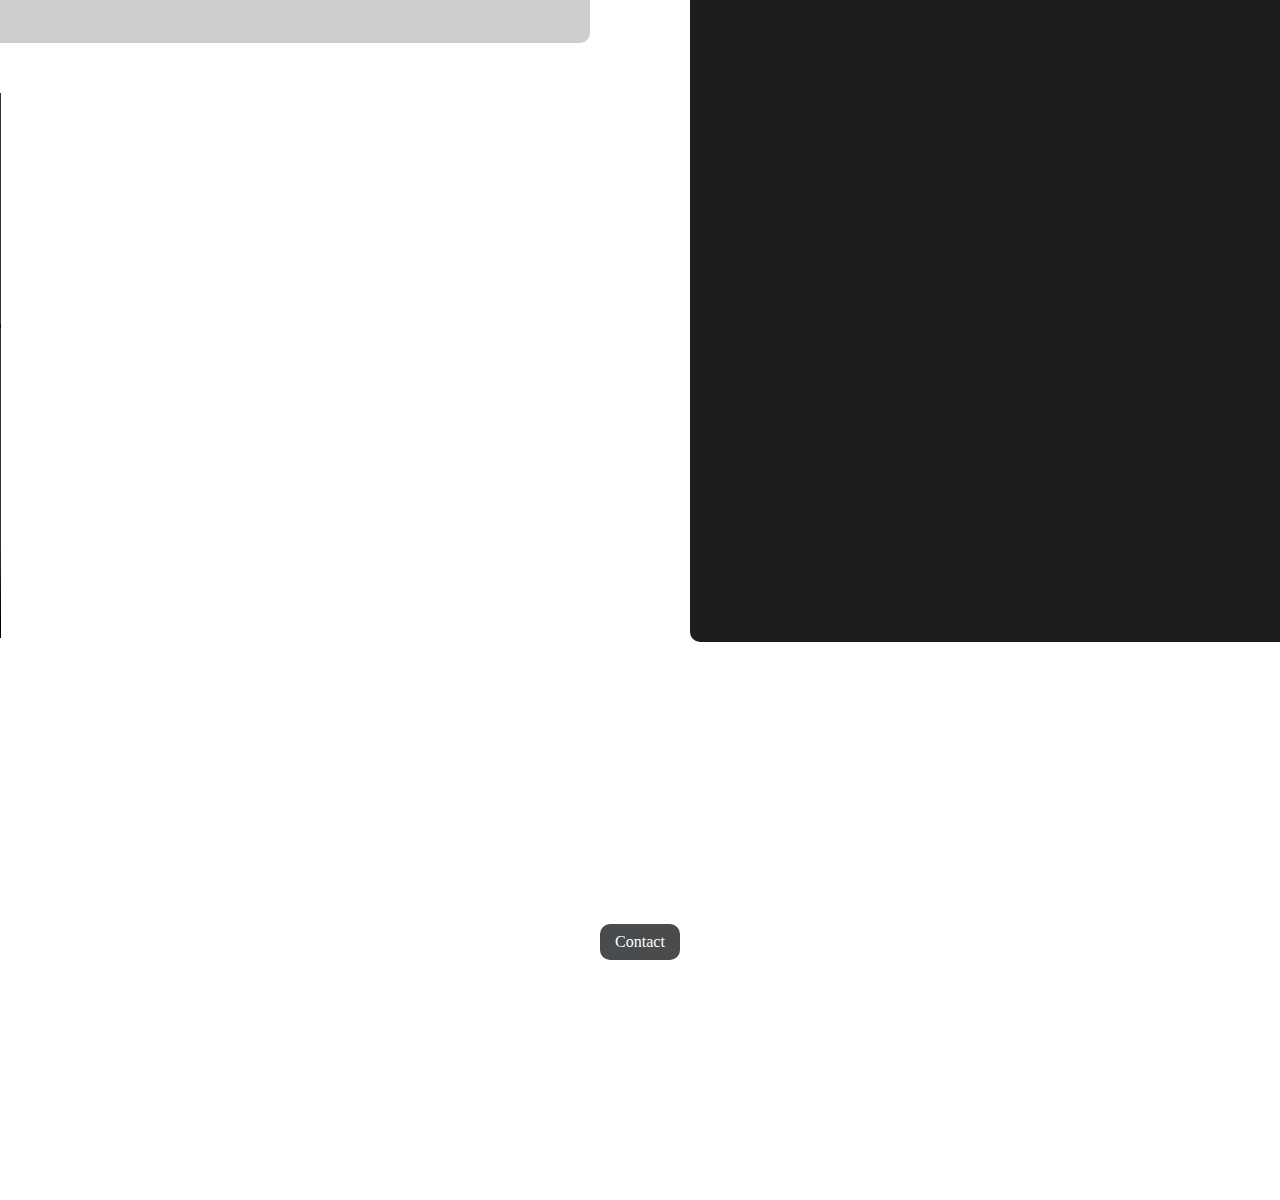
==== commit 680f3bb6: "Upload 23 ( Jérémy )" ====
--- a/Pages/a-propos.html
+++ b/Pages/a-propos.html
@@ -63,6 +63,45 @@
       </div>
     </div>
   </div>
+
+  
+    <div class="colonnes-sections-ap">
+      <div class="colonne">
+        <div class="apdp-text-bloc">
+          <p class="le-projet">Ci-dessous nous vous offrons un visionnement du travail instaurer pour le projet</p>
+        </div>
+        <div class="apdn-bloc"><video width="900" height="545" id="videoPlayer" controls="controls">
+          <!-- MP4 Video -->
+          <source src="../Assets/Video/Video.mp4" type="Video/mp4">
+         </video>
+         
+         
+         <script>
+             var videoPlayer = document.getElementById('videoPlayer');
+         
+             // Auto play, half volume.
+             videoPlayer.play()
+             videoPlayer.volume = 0.5;
+         
+             // Play / pause.
+             videoPlayer.addEventListener('click', function () {
+                 if (videoPlayer.paused == false) {
+                     videoPlayer.pause();
+                     videoPlayer.firstChild.nodeValue = 'Play';
+                 } else {
+                     videoPlayer.play();
+                     videoPlayer.firstChild.nodeValue = 'Pause';
+                 }
+             });
+         </script></div>
+      </div>
+      <div class="colonne">
+        <div class="le-projet-bloc">
+<iframe class= "Video" width="945" height="545" src="https://www.youtube.com/embed/JyL58vlbvgw" frameborder="0"  allowfullscreen></iframe>
+        </div>  
+      </div>
+    </div>
+  </div>
   <div class="section-tecnologies-et-boutique wf-section">
     <div class="colonnes-sections-ap"></div>
     <div class="section-contact">
--- a/css/TP3.css
+++ b/css/TP3.css
@@ -310,6 +310,7 @@
     color: #fff;
     font-family: Arial, Helvetica, sans-serif;
     margin-bottom: 10px;
+    margin-left: 20%;
 
   }
   .text-block {
@@ -453,16 +454,20 @@
 /* Buttons */
 
   .button {
-    background-color: white;
+    background-color: rgb(0, 60, 255);
     font-weight: 700;
+    font-size: 15px;
     text-align: center;
     text-transform: uppercase;
-    color: black;
+    color: rgb(230, 230, 230);
     text-decoration: none;
     font-family: Arial, Helvetica, sans-serif; 
-    padding: 4px;
+    padding-top: 3px;
+    padding-bottom: 3px;
+    padding-right: 5px;
+    padding-left: 5px;
     border-radius: 5px;
-    color: transparent;
+  
   }
   
   .button.w--current {
@@ -742,6 +747,10 @@
 }
   /* Paragraphes */
 
+  .paragraph-passé {
+    width: 250px;
+  }
+
   .paragraph {
     max-width: 750px;
   }
@@ -768,6 +777,7 @@
   }
 
   .paragraph-3 {
+    padding-bottom: 10px;
     max-width: 250px;
     color: #d6d6d6;
     font-family: Arial, Helvetica, sans-serif;
@@ -803,6 +813,8 @@
     font-size: 38px;
     line-height: 44px;
     margin-top: 20px;
+    font-family: Arial, Helvetica, sans-serif;
+    color: white;
   }
   h2 {
     font-size: 32px;
@@ -832,11 +844,18 @@
   p {
     margin-top: 30;
     margin-bottom: 10px;
+    font-family: Arial, Helvetica, sans-serif;
+    color: white;
   }
   
 
   
   /* Sections */
+
+  .boutton-selection-des-trois-pages {
+
+    padding-left: 50px;
+  }
  
   .sectionnormandie {
     display: -webkit-box;
@@ -1141,6 +1160,8 @@
 /* UI */ 
 
   .navbar {
+    padding-left: 50px;
+    padding-right: 50px;
     display: -webkit-box;
     display: -webkit-flex;
     display: -ms-flexbox;
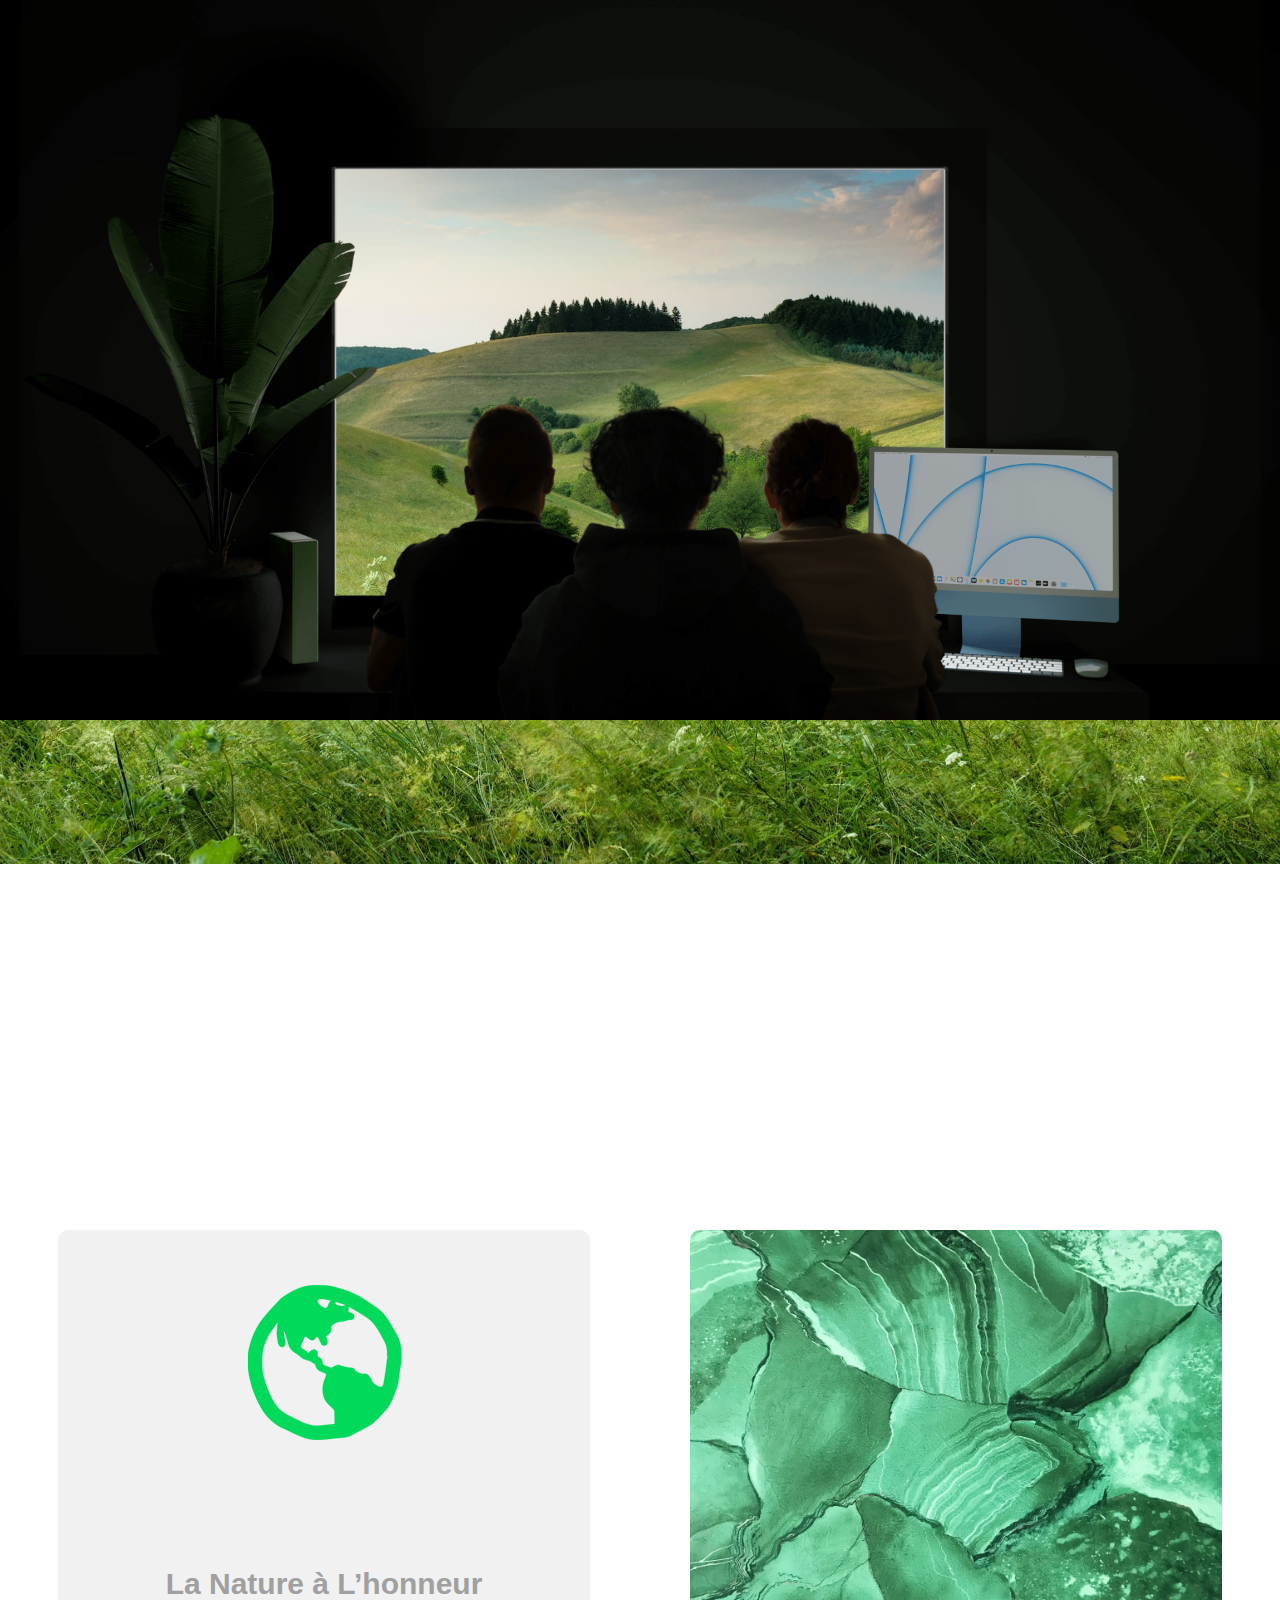
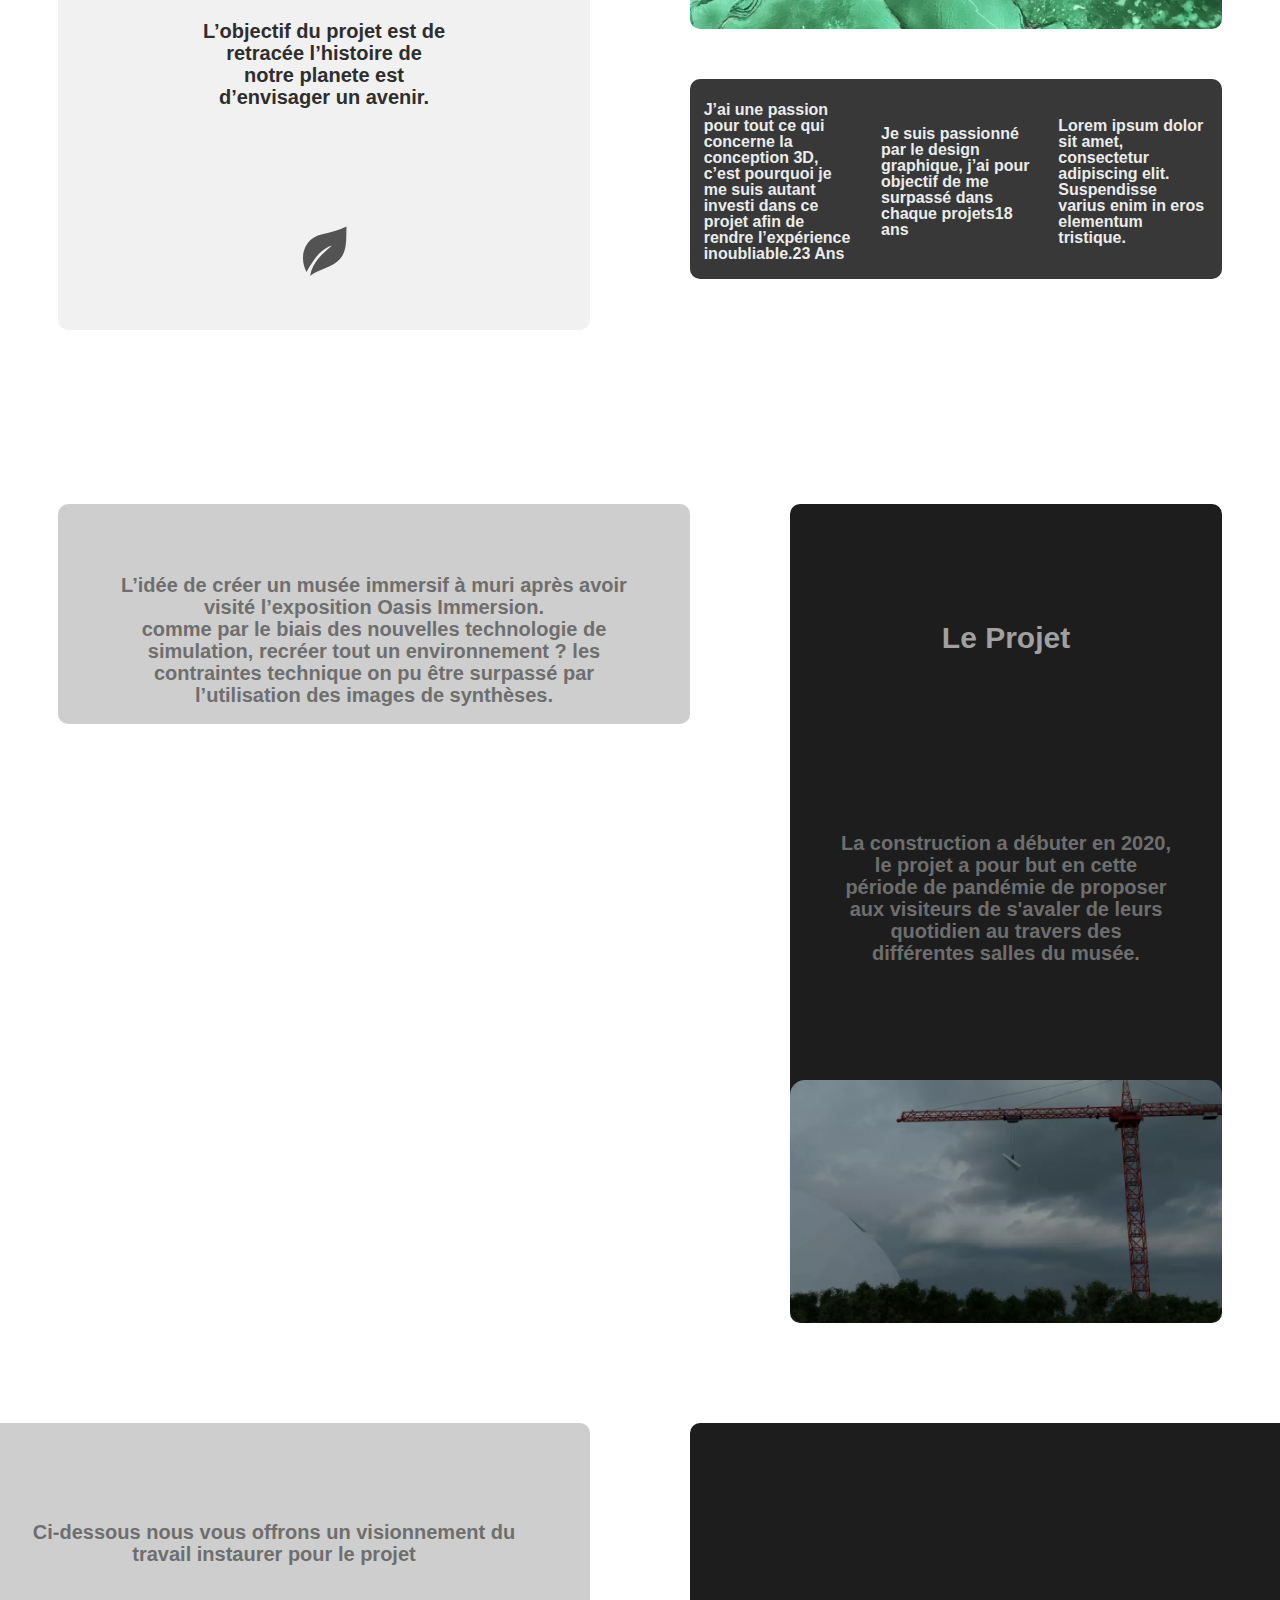
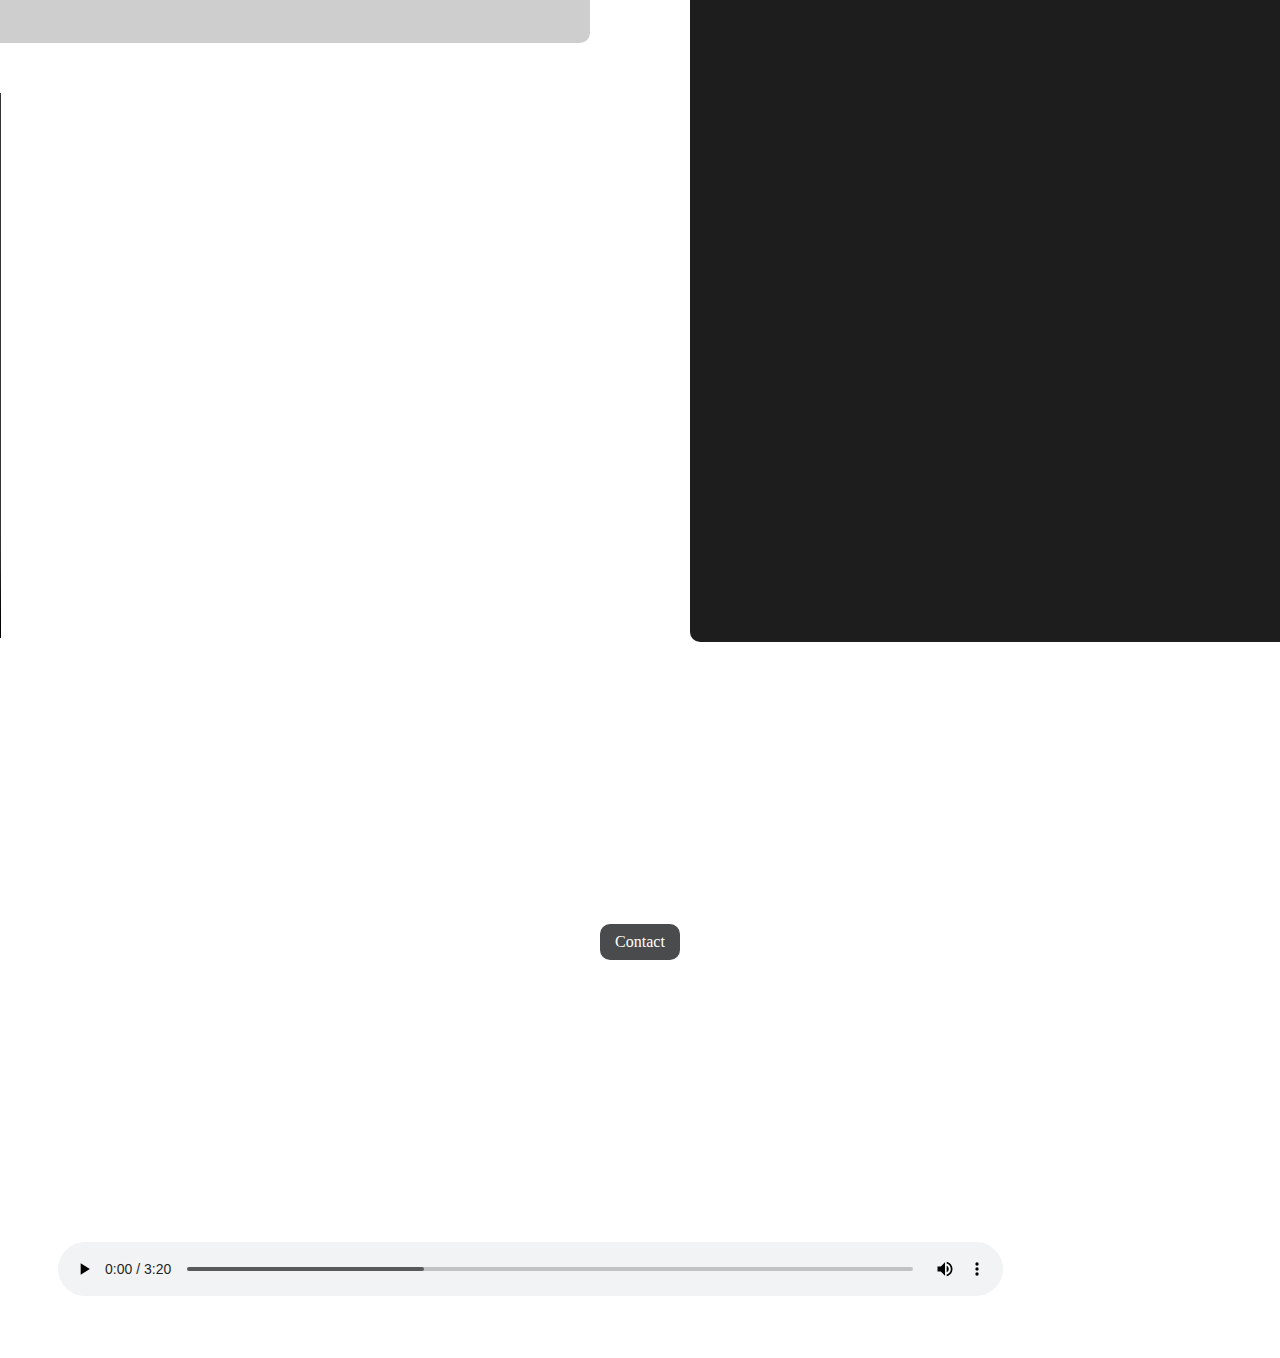
==== commit 64e868ea: "Upload 25 (Nathan)" ====
--- a/Pages/a-propos.html
+++ b/Pages/a-propos.html
@@ -5,24 +5,19 @@
   <title>A propos</title>
   
   <link href="../css/TP3.css" rel="stylesheet" type="text/css">
-
-
-
   <link href="../images/favicon.ico" rel="shortcut icon" type="image/x-icon">
   <link href="../images/webclip.png" rel="apple-touch-icon">
 
 </head>
 
-
+<div class="navbloc-button">
+    <a href="../index.html" class="button">Accueil</a>
+    <a href="./boutique.html" class="button">Boutique</a>
+    <a href="./contactOfficiel.html" class="button">Contact</a>
+</div>
 <body class="body-a-propos">
   
   <div class="sectionapvideo wf-section"><img src="../images/Masque-à-propos.png"  sizes="(max-width: 479px) 100vw, 300px" srcset="../images/Masque-à-propos.png 500w," alt="" class="image"><img src="../images/fond-a-propos.jpg"  sizes="(max-width: 3000px) 100vw, 1280px" srcset="../images/fond-a-propos-p-500.jpg 500w, ../images/fond-a-propos.jpg 1920w" alt="" class="image-2"></div>
-  
-  <div class="navbloc-button">
-    <a href="../index.html" class="Button-w-button">Accueil</a>
-    <a href="boutique.html" class="Button-w-button">Boutique</a>
-  </div>
-
   <div class="section-a-propos-de-nous wf-section">
     <h1 class="heading-3">A propos de nous</h1>
     <div class="colonnes-sections-ap">
@@ -109,6 +104,11 @@
     </div>
     
   </div>
+
+  <audio class="audio" controls autoplay>
+  <source src="../Assets/Son/Meydan.mp3" type="audio/mpeg">
+  <source src="../Assets/Son/Meydan.ogg" type="audio/ogg">
+  </audio>
   
 </body>
 </html>--- a/css/TP3.css
+++ b/css/TP3.css
@@ -125,6 +125,7 @@
     width: 700px;
     height: auto;
     border-radius: 10px;
+    margin:50px;
   }
   .image-2 {
     position: absolute;
@@ -454,6 +455,7 @@
 /* Buttons */
 
   .button {
+    z-index: 11;
     background-color: rgb(0, 60, 255);
     font-weight: 700;
     font-size: 15px;
@@ -1353,5 +1355,11 @@
     color: #000;
   }
 
-  
-
+  .audio {
+    width: 945px;
+    margin: 50px;
+  }
+
+
+  
+
